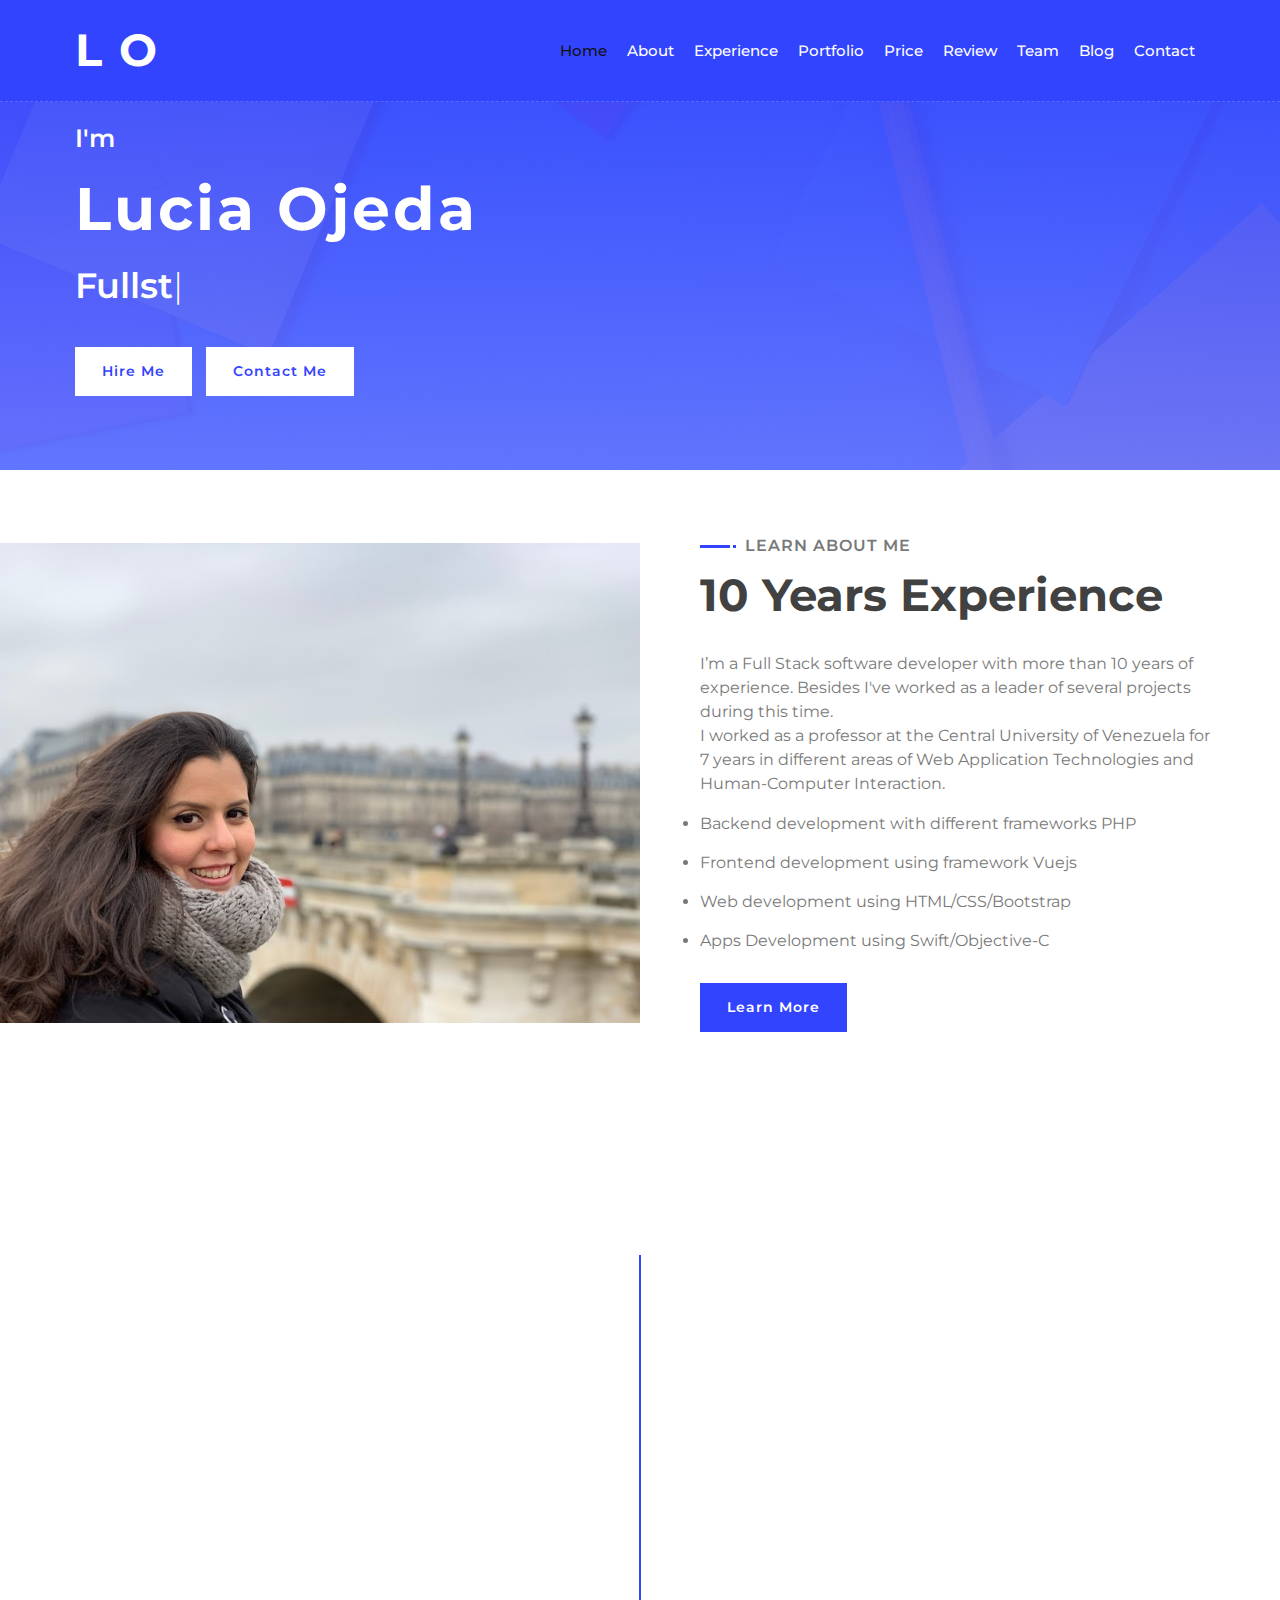
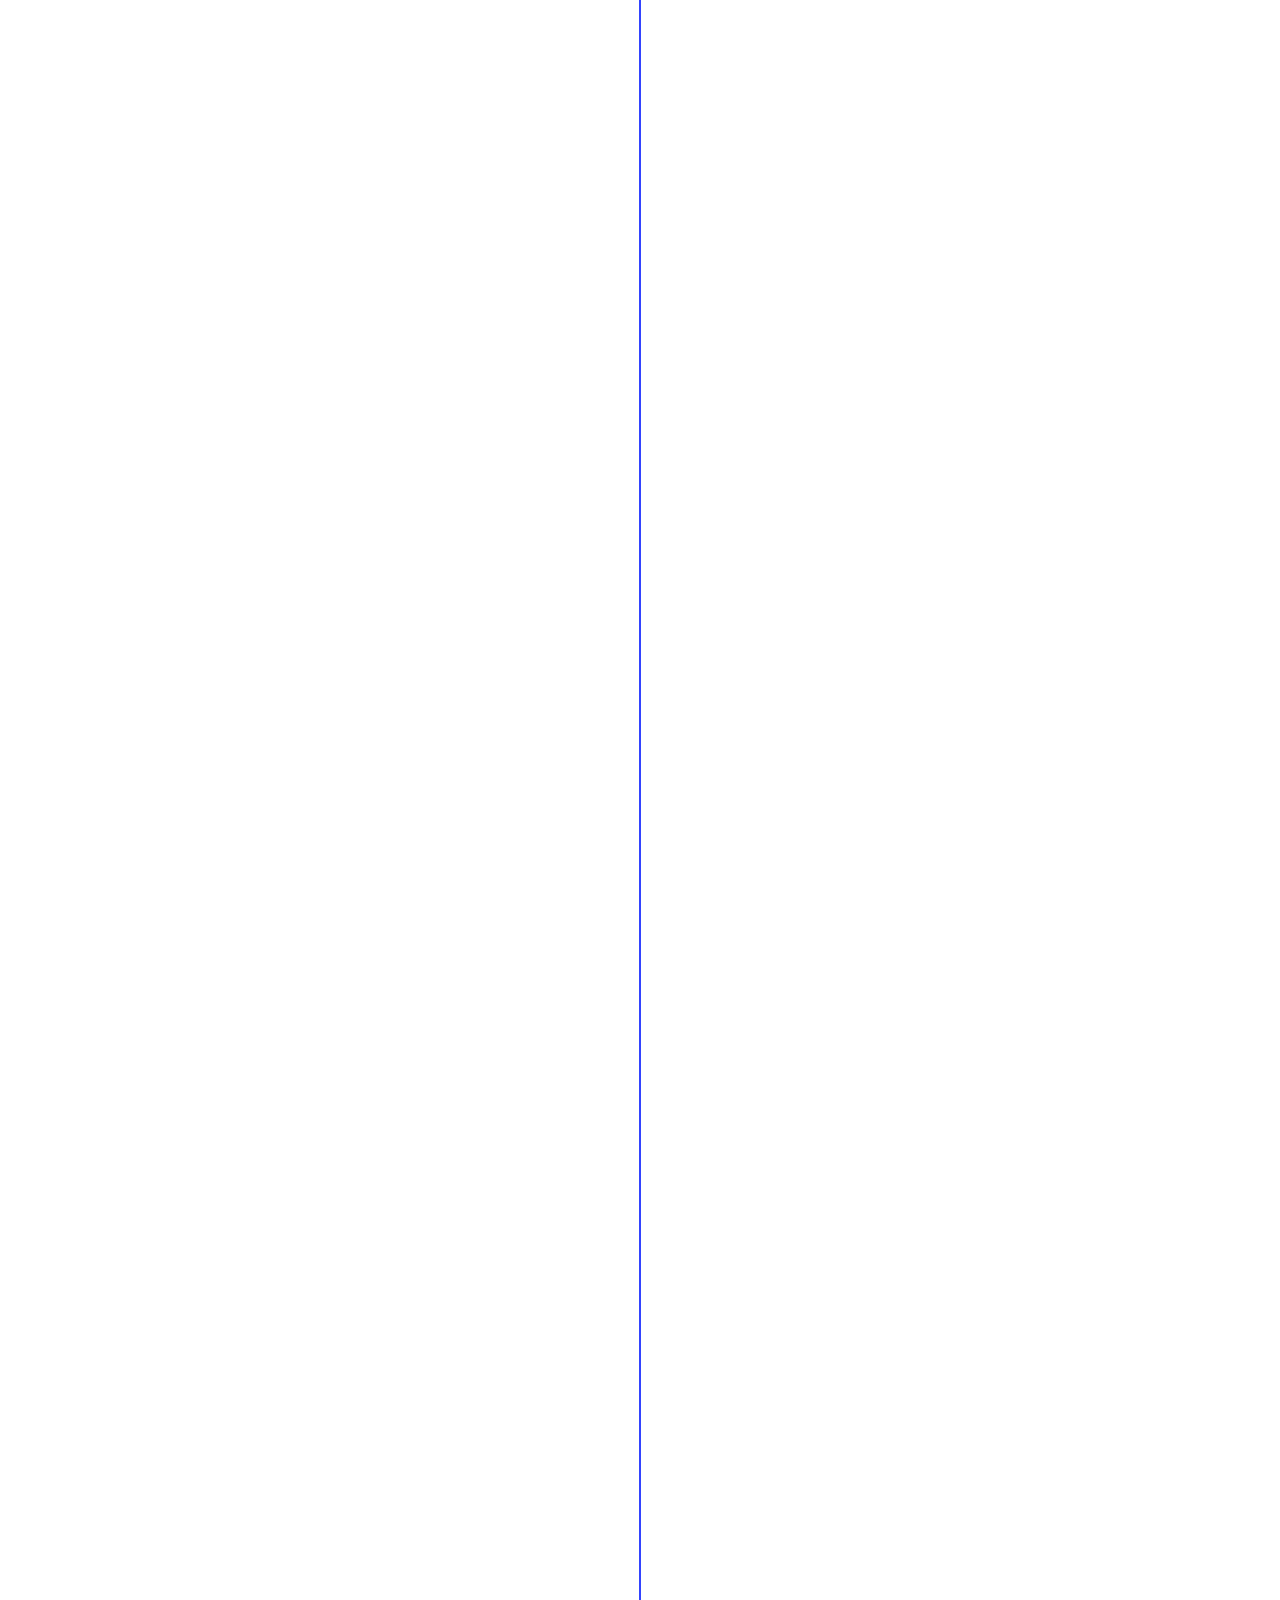
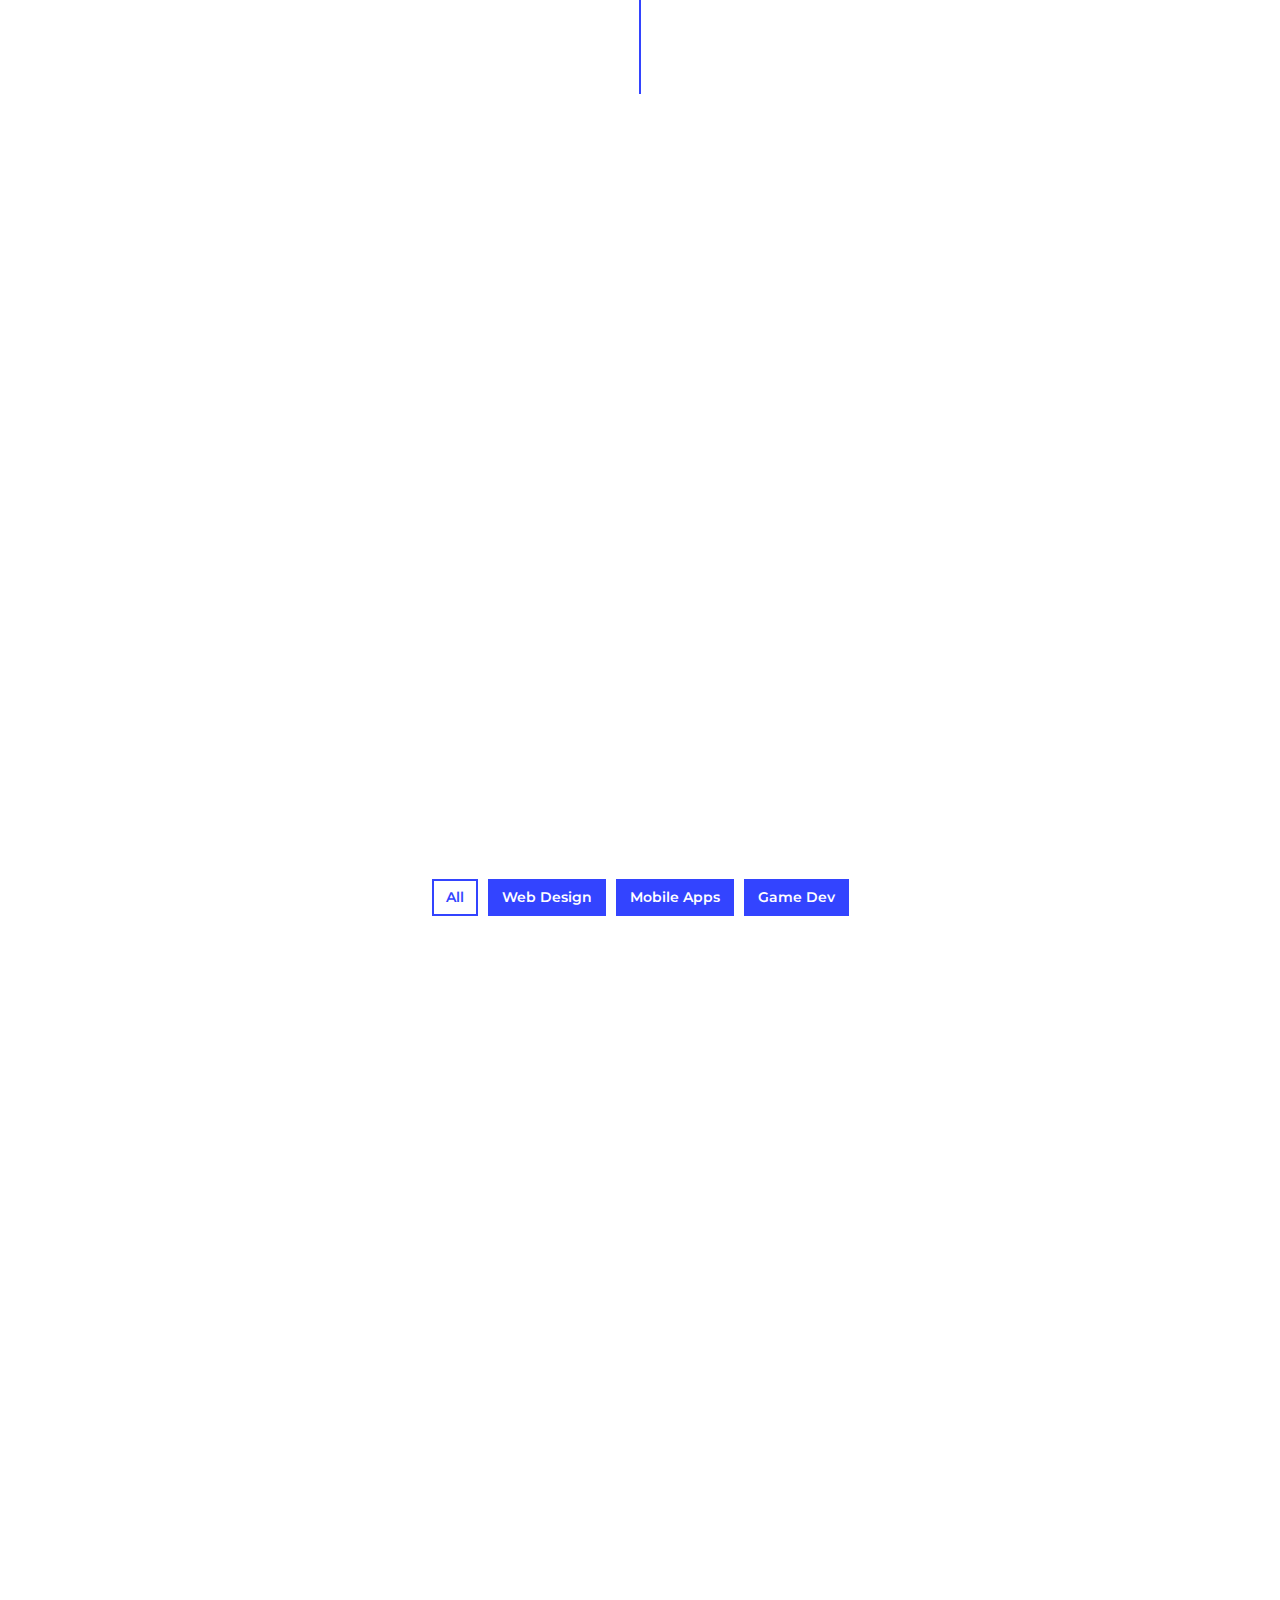
==== index.html @ 0d4df1ea "First commit template" ====
<!DOCTYPE html>
<html lang="en">
    <head>
        <meta charset="utf-8">
        <title>DevFolio - Developer Portfolio Template</title>
        <meta content="width=device-width, initial-scale=1.0" name="viewport">
        <meta content="Free Website Template" name="keywords">
        <meta content="Free Website Template" name="description">

        <!-- Favicon -->
        <link href="img/favicon.ico" rel="icon">

        <!-- Google Font -->
        <link href="https://fonts.googleapis.com/css2?family=Montserrat:wght@300;400;500;600;700&display=swap" rel="stylesheet">

        <!-- CSS Libraries -->
        <link href="https://stackpath.bootstrapcdn.com/bootstrap/4.4.1/css/bootstrap.min.css" rel="stylesheet">
        <link href="https://cdnjs.cloudflare.com/ajax/libs/font-awesome/5.10.0/css/all.min.css" rel="stylesheet">
        <link href="lib/animate/animate.min.css" rel="stylesheet">
        <link href="lib/owlcarousel/assets/owl.carousel.min.css" rel="stylesheet">
        <link href="lib/lightbox/css/lightbox.min.css" rel="stylesheet">

        <!-- Template Stylesheet -->
        <link href="css/style.css" rel="stylesheet">
    </head>

    <body data-spy="scroll" data-target=".navbar" data-offset="51">
        <!-- Nav Bar Start -->
        <div class="navbar navbar-expand-lg bg-light navbar-light">
            <div class="container-fluid">
                <a href="index.html" class="navbar-brand">L O</a>
                <button type="button" class="navbar-toggler" data-toggle="collapse" data-target="#navbarCollapse">
                    <span class="navbar-toggler-icon"></span>
                </button>

                <div class="collapse navbar-collapse justify-content-between" id="navbarCollapse">
                    <div class="navbar-nav ml-auto">
                        <a href="#home" class="nav-item nav-link active">Home</a>
                        <a href="#about" class="nav-item nav-link">About</a>
                        <!-- <a href="#service" class="nav-item nav-link">Service</a> -->
                        <a href="#experience" class="nav-item nav-link">Experience</a>
                        <a href="#portfolio" class="nav-item nav-link">Portfolio</a>
                        <a href="#price" class="nav-item nav-link">Price</a>
                        <a href="#review" class="nav-item nav-link">Review</a>
                        <a href="#team" class="nav-item nav-link">Team</a>
                        <a href="#blog" class="nav-item nav-link">Blog</a>
                        <a href="#contact" class="nav-item nav-link">Contact</a>
                    </div>
                </div>
            </div>
        </div>
        <!-- Nav Bar End -->


        <!-- Hero Start -->
        <div class="hero" id="home">
            <div class="container-fluid">
                <div class="row align-items-center">
                    <div class="col-sm-12 col-md-6">
                        <div class="hero-content">
                            <div class="hero-text">
                                <p>I'm</p>
                                <h1>Lucia Ojeda</h1>
                                <h2></h2>
                                <div class="typed-text">Fullstack Developer, Apps Developer</div>
                            </div>
                            <div class="hero-btn">
                                <a class="btn" href="">Hire Me</a>
                                <a class="btn" href="">Contact Me</a>
                            </div>
                        </div>
                    </div>
                    <div class="col-sm-12 col-md-6 d-none d-md-block">
                        <div class="hero-image">
                            <!-- <img src="img/hero.png" alt="Hero Image"> -->
                        </div>
                    </div>
                </div>
            </div>
        </div>
        <!-- Hero End -->


        <!-- About Start -->
        <div class="about wow fadeInUp" data-wow-delay="0.1s" id="about">
            <div class="container-fluid">
                <div class="row align-items-center">
                    <div class="col-lg-6">
                        <div class="about-img">
                            <img src="img/about.jpeg" alt="Image">
                        </div>
                    </div>
                    <div class="col-lg-6">
                        <div class="about-content">
                            <div class="section-header text-left">
                                <p>Learn About Me</p>
                                <h2>10 Years Experience</h2>
                            </div>
                            <div class="about-text">
                                <p>
                                    I’m a Full Stack software developer with more than 10 years of experience. Besides I've worked as a leader of several
                                    projects during this time. <br/>
                                    I worked as a professor at the Central University of Venezuela for 7 years in different areas of Web Application
                                    Technologies and Human-Computer Interaction.
                                </p>
                            </div>
                            <div class="skills">
                                <div class="skill-name">
                                    <li>Backend development with different frameworks PHP</li>
                                </div>
                                <div class="skill-name">
                                    <li>Frontend development using framework Vuejs</li>
                                </div>
                                <div class="skill-name">
                                    <li>Web development using HTML/CSS/Bootstrap</li>
                                </div>
                                <div class="skill-name">
                                    <li>Apps Development using Swift/Objective-C</li>
                                </div>
                            </div>
                            <a class="btn" href="https://www.linkedin.com/in/lucia-ojeda18/">Learn More</a>
                        </div>
                    </div>
                </div>
            </div>
        </div>
        <!-- About End -->
        
        
        <!-- Service Start -->
        <!-- <div class="service" id="service">
            <div class="container">
                <div class="section-header text-center wow zoomIn" data-wow-delay="0.1s">
                    <p>What I do</p>
                    <h2>Awesome Quality Services</h2>
                </div>
                <div class="row">
                    <div class="col-lg-6 wow fadeInUp" data-wow-delay="0.0s">
                        <div class="service-item">
                            <div class="service-icon">
                                <i class="fa fa-laptop"></i>
                            </div>
                            <div class="service-text">
                                <h3>Web Design</h3>
                                <p>
                                    Lorem ipsum dolor sit amet elit. Phase nec preti mi. Curabi facilis ornare velit non
                                </p>
                            </div>
                        </div>
                    </div>
                    <div class="col-lg-6 wow fadeInUp" data-wow-delay="0.2s">
                        <div class="service-item">
                            <div class="service-icon">
                                <i class="fa fa-laptop-code"></i>
                            </div>
                            <div class="service-text">
                                <h3>Web Development</h3>
                                <p>
                                    Lorem ipsum dolor sit amet elit. Phase nec preti mi. Curabi facilis ornare velit non
                                </p>
                            </div>
                        </div>
                    </div>
                    <div class="col-lg-6 wow fadeInUp" data-wow-delay="0.4s">
                        <div class="service-item">
                            <div class="service-icon">
                                <i class="fab fa-android"></i>
                            </div>
                            <div class="service-text">
                                <h3>Apps Design</h3>
                                <p>
                                    Lorem ipsum dolor sit amet elit. Phase nec preti mi. Curabi facilis ornare velit non
                                </p>
                            </div>
                        </div>
                    </div>
                    <div class="col-lg-6 wow fadeInUp" data-wow-delay="0.6s">
                        <div class="service-item">
                            <div class="service-icon">
                                <i class="fab fa-apple"></i>
                            </div>
                            <div class="service-text">
                                <h3>Apps Development</h3>
                                <p>
                                    Lorem ipsum dolor sit amet elit. Phase nec preti mi. Curabi facilis ornare velit non
                                </p>
                            </div>
                        </div>
                    </div>
                </div>
            </div>
        </div> -->
        <!-- Service End -->
        
        
         <!-- Experience Start -->
        <div class="experience" id="experience">
            <div class="container">
                <header class="section-header text-center wow zoomIn" data-wow-delay="0.1s">
                    <p>My Resume</p>
                    <h2>Working Experience</h2>
                </header>
                <div class="timeline">
                    <div class="timeline-item left wow slideInLeft" data-wow-delay="0.1s">
                        <div class="timeline-text">
                            <div class="timeline-date">2018 - Now</div>
                            <h2>Fullstack Developer</h2>
                            <h4>Azertium IT. Madrid. Spain</h4>
                            <p>
                                Develop new functionalities, modified existing software to correct errors, and optimize efficiency using Moodle as a
                                framework. Develop API's to communicate different platforms of SM Group web apps.
                            </p>
                        </div>
                    </div>
                    <div class="timeline-item right wow slideInRight" data-wow-delay="0.1s">
                        <div class="timeline-text">
                            <div class="timeline-date">2019 - 2020</div>
                            <h2>Freelance iOS Expert</h2>
                            <h4>Next U. United States</h4>
                            <p>
                                Develop a two-unit course program to teach iOS via the Next U platform.
                            </p>
                        </div>
                    </div>
                    <div class="timeline-item left wow slideInLeft" data-wow-delay="0.1s">
                        <div class="timeline-text">
                            <div class="timeline-date">2017 - 2019</div>
                            <h2>Freelance Web Developer</h2>
                            <h4>Next U. United States</h4>
                            <p>
                                Develop HTML templates to create interactive content for Open English (OE) Junior lessons and activities.
                                Develop templates with Bootstrap, HTML5, CSS3 and jQuery to create animations and interaction.
                            </p>
                        </div>
                    </div>
                    <div class="timeline-item right wow slideInRight" data-wow-delay="0.1s">
                        <div class="timeline-text">
                            <div class="timeline-date">2017 - 2018</div>
                            <h2>Fullstack Developer / Developer Lead</h2>
                            <h4>Bee Concept Solutions. Bogota. Colombia</h4>
                            <p>
                                - Estimate times of new requirements <br/>
                                - Achieve the requirements on the agreed times<br />
                                - Technical support on develop new ideas<br />
                                - Investigation for new developments<br />
                                - Speak and agree with other leaders the necessary supplies for the developers<br />
                                - Delegate the execution of project tasks<br />
                                - Create tasks in project plan<br />
                                - Supervise that the update of the plan is being carried out by the people of the department<br />
                                - Ensure optimization and efficiency in development processes<br />
                                - Support in the conceptualization of the project to generate different documentation<br />
                            </p>
                        </div>
                    </div>
                    <div class="timeline-item left wow slideInLeft" data-wow-delay="0.1s">
                        <div class="timeline-text">
                            <div class="timeline-date">2010 - 2017</div>
                            <h2>Professor</h2>
                            <h4>Central University of Venezuela. Caracas. Venezuela</h4>
                            <p>
                                Teach different courses of the Bachelor of Computer Science career as:<br />
                                - Human Computer Interaction Professor (HCI)<br />
                                - Applications with Internet Technology (AIT)<br />
                                - Applications with Internet Technology 2 (AIT 2)<br />
                            </p>
                        </div>
                    </div>
                    <div class="timeline-item right wow slideInRight" data-wow-delay="0.1s">
                        <div class="timeline-text">
                            <div class="timeline-date">2013 - 2014</div>
                            <h2>Developer Lead</h2>
                            <h4>La Web Mercadeo Interactivo. Caracas. Venezuela</h4>
                            <p>
                                - Estimate times of new requirements<br />
                                - Achieve the requirements on the agreed times<br />
                                - Technical support on develop new ideas<br />
                                - Investigation for new developments<br />
                            </p>
                        </div>
                    </div>
                    <div class="timeline-item left wow slideInLeft" data-wow-delay="0.1s">
                        <div class="timeline-text">
                            <div class="timeline-date">2011 - 2013</div>
                            <h2>Developer</h2>
                            <h4>Nova Tecnologia Creativa. Caracas. Venezuela</h4>
                            <p>
                                Web application development
                            </p>
                        </div>
                    </div>
                    <div class="timeline-item right wow slideInRight" data-wow-delay="0.1s">
                        <div class="timeline-text">
                            <div class="timeline-date">2010 - 2011</div>
                            <h2>Developer</h2>
                            <h4>Interaxmedia. Caracas. Venezuela</h4>
                            <p>
                                Web application development and Asterisk VoIP management
                            </p>
                        </div>
                    </div>
                </div>
            </div>
        </div>
        <!-- Job Experience End -->
        
        
        <!-- Banner Start -->
        <div class="banner wow zoomIn" data-wow-delay="0.1s">
            <div class="container">
                <div class="section-header text-center">
                    <p>Reasonable Price</p>
                    <h2>Get A <span>Special</span> Price</h2>
                </div>
                <div class="container banner-text">
                    <p>
                        Lorem ipsum dolor sit amet, consectetur adipiscing elit. Phasellus nec pretium mi. Curabitur facilisis ornare velit non vulputate. Aliquam metus tortor, auctor id gravida condimentum, viverra quis sem. Curabitur non nisl nec nisi scelerisque maximus. 
                    </p>
                    <a class="btn">Pricing Plan</a>
                </div>
            </div>
        </div>
        <!-- Banner End -->


        <!-- Portfolio Start -->
        <div class="portfolio" id="portfolio">
            <div class="container">
                <div class="section-header text-center wow zoomIn" data-wow-delay="0.1s">
                    <p>My Portfolio</p>
                    <h2>My Excellent Portfolio</h2>
                </div>
                <div class="row">
                    <div class="col-12">
                        <ul id="portfolio-filter">
                            <li data-filter="*" class="filter-active">All</li>
                            <li data-filter=".filter-1">Web Design</li>
                            <li data-filter=".filter-2">Mobile Apps</li>
                            <li data-filter=".filter-3">Game Dev</li>
                        </ul>
                    </div>
                </div>
                <div class="row portfolio-container">
                    <div class="col-lg-4 col-md-6 col-sm-12 portfolio-item filter-1 wow fadeInUp" data-wow-delay="0.0s">
                        <div class="portfolio-wrap">
                            <div class="portfolio-img">
                                <img src="img/portfolio-1.jpg" alt="Image">
                            </div>
                            <div class="portfolio-text">
                                <h3>eCommerce Website</h3>
                                <a class="btn" href="img/portfolio-1.jpg" data-lightbox="portfolio">+</a>
                            </div>
                        </div>
                    </div>
                    <div class="col-lg-4 col-md-6 col-sm-12 portfolio-item filter-2 wow fadeInUp" data-wow-delay="0.2s">
                        <div class="portfolio-wrap">
                            <div class="portfolio-img">
                                <img src="img/portfolio-2.jpg" alt="Image">
                            </div>
                            <div class="portfolio-text">
                                <h3>Product Landing Page</h3>
                                <a class="btn" href="img/portfolio-2.jpg" data-lightbox="portfolio">+</a>
                            </div>
                        </div>
                    </div>
                    <div class="col-lg-4 col-md-6 col-sm-12 portfolio-item filter-3 wow fadeInUp" data-wow-delay="0.4s">
                        <div class="portfolio-wrap">
                            <div class="portfolio-img">
                                <img src="img/portfolio-3.jpg" alt="Image">
                            </div>
                            <div class="portfolio-text">
                                <h3>JavaScript quiz game</h3>
                                <a class="btn" href="img/portfolio-3.jpg" data-lightbox="portfolio">+</a>
                            </div>
                        </div>
                    </div>
                    <div class="col-lg-4 col-md-6 col-sm-12 portfolio-item filter-1 wow fadeInUp" data-wow-delay="0.6s">
                        <div class="portfolio-wrap">
                            <div class="portfolio-img">
                                <img src="img/portfolio-4.jpg" alt="Image">
                            </div>
                            <div class="portfolio-text">
                                <h3>JavaScript drawing</h3>
                                <a class="btn" href="img/portfolio-4.jpg" data-lightbox="portfolio">+</a>
                            </div>
                        </div>
                    </div>
                    <div class="col-lg-4 col-md-6 col-sm-12 portfolio-item filter-2 wow fadeInUp" data-wow-delay="0.8s">
                        <div class="portfolio-wrap">
                            <div class="portfolio-img">
                                <img src="img/portfolio-5.jpg" alt="Image">
                            </div>
                            <div class="portfolio-text">
                                <h3>Social Mobile Apps</h3>
                                <a class="btn" href="img/portfolio-5.jpg" data-lightbox="portfolio">+</a>
                            </div>
                        </div>
                    </div>
                    <div class="col-lg-4 col-md-6 col-sm-12 portfolio-item filter-3 wow fadeInUp" data-wow-delay="1s">
                        <div class="portfolio-wrap">
                            <div class="portfolio-img">
                                <img src="img/portfolio-6.jpg" alt="Image">
                            </div>
                            <div class="portfolio-text">
                                <h3>Company Website</h3>
                                <a class="btn" href="img/portfolio-6.jpg" data-lightbox="portfolio">+</a>
                            </div>
                        </div>
                    </div>
                </div>
            </div>
        </div>
        <!-- Portfolio End -->
        
        
        <!-- Banner Start -->
        <div class="banner wow zoomIn" data-wow-delay="0.1s">
            <div class="container">
                <div class="section-header text-center">
                    <p>Awesome Discount</p>
                    <h2>Get <span>30%</span> Discount</h2>
                </div>
                <div class="container banner-text">
                    <p>
                        Lorem ipsum dolor sit amet, consectetur adipiscing elit. Phasellus nec pretium mi. Curabitur facilisis ornare velit non vulputate. Aliquam metus tortor, auctor id gravida condimentum, viverra quis sem. Curabitur non nisl nec nisi scelerisque maximus. 
                    </p>
                    <a class="btn">Order Now</a>
                </div>
            </div>
        </div>
        <!-- Banner End -->
        
        
        <!-- Price Start -->
        <div class="price" id="price">
            <div class="container">
                <div class="section-header text-center wow zoomIn" data-wow-delay="0.1s">
                    <p>Pricing Plan</p>
                    <h2>Affordable Price</h2>
                </div>
                <div class="row">
                    <div class="col-md-4 wow fadeInUp" data-wow-delay="0.5s">
                        <div class="price-item">
                            <div class="price-header">
                                <div class="price-title">
                                    <h2>Basic</h2>
                                </div>
                                <div class="price-prices">
                                    <h2><small>$</small>49<span>/ mo</span></h2>
                                </div>
                            </div>
                            <div class="price-body">
                                <div class="price-description">
                                    <ul>
                                        <li>Bootstrap 4</li>
                                        <li>Font Awesome 5</li>
                                        <li>Responsive Design</li>
                                        <li>Browser Compatibility</li>
                                        <li>Easy To Use</li>
                                    </ul>
                                </div>
                            </div>
                            <div class="price-footer">
                                <div class="price-action">
                                    <a class="btn" href="">Order Now</a>
                                </div>
                            </div>
                        </div>
                    </div>
                    <div class="col-md-4 wow fadeInUp" data-wow-delay="0.0s">
                        <div class="price-item featured-item">
                            <div class="price-header">
                                <div class="price-title">
                                    <h2>Standard</h2>
                                </div>
                                <div class="price-prices">
                                    <h2><small>$</small>99<span>/ mo</span></h2>
                                </div>
                            </div>
                            <div class="price-body">
                                <div class="price-description">
                                    <ul>
                                        <li>Bootstrap 4</li>
                                        <li>Font Awesome 5</li>
                                        <li>Responsive Design</li>
                                        <li>Browser Compatibility</li>
                                        <li>Easy To Use</li>
                                    </ul>
                                </div>
                            </div>
                            <div class="price-footer">
                                <div class="price-action">
                                    <a class="btn" href="">Order Now</a>
                                </div>
                            </div>
                        </div>
                    </div>
                    <div class="col-md-4 wow fadeInUp" data-wow-delay="0.5s">
                        <div class="price-item">
                            <div class="price-header">
                                <div class="price-title">
                                    <h2>Premium</h2>
                                </div>
                                <div class="price-prices">
                                    <h2><small>$</small>149<span>/ mo</span></h2>
                                </div>
                            </div>
                            <div class="price-body">
                                <div class="price-description">
                                    <ul>
                                        <li>Bootstrap 4</li>
                                        <li>Font Awesome 5</li>
                                        <li>Responsive Design</li>
                                        <li>Browser Compatibility</li>
                                        <li>Easy To Use</li>
                                    </ul>
                                </div>
                            </div>
                            <div class="price-footer">
                                <div class="price-action">
                                    <a class="btn" href="">Order Now</a>
                                </div>
                            </div>
                        </div>
                    </div>
                </div>
            </div>
        </div>
        <!-- Price End -->
        
        
        <!-- Testimonial Start -->
        <div class="testimonial wow fadeInUp" data-wow-delay="0.1s" id="review">
            <div class="container">
                <div class="testimonial-icon">
                    <i class="fa fa-quote-left"></i>
                </div>
                <div class="owl-carousel testimonials-carousel">
                    <div class="testimonial-item">
                        <div class="testimonial-img">
                            <img src="img/testimonial-1.jpg" alt="Image">
                        </div>
                        <div class="testimonial-text">
                            <p>
                                Lorem ipsum dolor sit amet consec adipis elit. Etiam accums lacus eget velit tincid, quis suscip justo dictum. Lorem ipsum dolor sit amet consec adipis elit.
                            </p>
                            <h3>Customer Name</h3>
                            <h4>Profession</h4>
                        </div>
                    </div>
                    <div class="testimonial-item">
                        <div class="testimonial-img">
                            <img src="img/testimonial-2.jpg" alt="Image">
                        </div>
                        <div class="testimonial-text">
                            <p>
                                Lorem ipsum dolor sit amet consec adipis elit. Etiam accums lacus eget velit tincid, quis suscip justo dictum. Lorem ipsum dolor sit amet consec adipis elit.
                            </p>
                            <h3>Customer Name</h3>
                            <h4>Profession</h4>
                        </div>
                    </div>
                    <div class="testimonial-item">
                        <div class="testimonial-img">
                            <img src="img/testimonial-3.jpg" alt="Image">
                        </div>
                        <div class="testimonial-text">
                            <p>
                                Lorem ipsum dolor sit amet consec adipis elit. Etiam accums lacus eget velit tincid, quis suscip justo dictum. Lorem ipsum dolor sit amet consec adipis elit.
                            </p>
                            <h3>Customer Name</h3>
                            <h4>Profession</h4>
                        </div>
                    </div>
                </div>
            </div>
        </div>
        <!-- Testimonial End -->


        <!-- Team Start -->
        <div class="team" id="team">
            <div class="container">
                <div class="section-header text-center wow zoomIn" data-wow-delay="0.1s">
                    <p>My Team</p>
                    <h2>Expert Team Members</h2>
                </div>
                <div class="row">
                    <div class="col-lg-6 wow fadeInUp" data-wow-delay="0.0s">
                        <div class="team-item">
                            <div class="team-img">
                                <img src="img/team-1.jpg" alt="Image">
                            </div>
                            <div class="team-text">
                                <h2>Mollie Ross</h2>
                                <h4>Web Designer</h4>
                                <p>
                                    Lorem ipsum dolor sit amet consec adipis elit. Etiam accum lacus
                                </p>
                                <div class="team-social">
                                    <a class="btn" href=""><i class="fab fa-twitter"></i></a>
                                    <a class="btn" href=""><i class="fab fa-facebook-f"></i></a>
                                    <a class="btn" href=""><i class="fab fa-linkedin-in"></i></a>
                                    <a class="btn" href=""><i class="fab fa-instagram"></i></a>
                                </div>
                            </div>
                        </div>
                    </div>
                    <div class="col-lg-6 wow fadeInUp" data-wow-delay="0.2s">
                        <div class="team-item">
                            <div class="team-img">
                                <img src="img/team-2.jpg" alt="Image">
                            </div>
                            <div class="team-text">
                                <h2>Dylan Adams</h2>
                                <h4>Web Developer</h4>
                                <p>
                                    Lorem ipsum dolor sit amet consec adipis elit. Etiam accum lacus
                                </p>
                                <div class="team-social">
                                    <a class="btn" href=""><i class="fab fa-twitter"></i></a>
                                    <a class="btn" href=""><i class="fab fa-facebook-f"></i></a>
                                    <a class="btn" href=""><i class="fab fa-linkedin-in"></i></a>
                                    <a class="btn" href=""><i class="fab fa-instagram"></i></a>
                                </div>
                            </div>
                        </div>
                    </div>
                    <div class="col-lg-6 wow fadeInUp" data-wow-delay="0.4s">
                        <div class="team-item">
                            <div class="team-img">
                                <img src="img/team-3.jpg" alt="Image">
                            </div>
                            <div class="team-text">
                                <h2>Jennifer Page</h2>
                                <h4>Apps Designer</h4>
                                <p>
                                    Lorem ipsum dolor sit amet consec adipis elit. Etiam accum lacus
                                </p>
                                <div class="team-social">
                                    <a class="btn" href=""><i class="fab fa-twitter"></i></a>
                                    <a class="btn" href=""><i class="fab fa-facebook-f"></i></a>
                                    <a class="btn" href=""><i class="fab fa-linkedin-in"></i></a>
                                    <a class="btn" href=""><i class="fab fa-instagram"></i></a>
                                </div>
                            </div>
                        </div>
                    </div>
                    <div class="col-lg-6 wow fadeInUp" data-wow-delay="0.6s">
                        <div class="team-item">
                            <div class="team-img">
                                <img src="img/team-4.jpg" alt="Image">
                            </div>
                            <div class="team-text">
                                <h2>Josh Dunn</h2>
                                <h4>Apps Developer</h4>
                                <p>
                                    Lorem ipsum dolor sit amet consec adipis elit. Etiam accum lacus
                                </p>
                                <div class="team-social">
                                    <a class="btn" href=""><i class="fab fa-twitter"></i></a>
                                    <a class="btn" href=""><i class="fab fa-facebook-f"></i></a>
                                    <a class="btn" href=""><i class="fab fa-linkedin-in"></i></a>
                                    <a class="btn" href=""><i class="fab fa-instagram"></i></a>
                                </div>
                            </div>
                        </div>
                    </div>
                </div>
            </div>
        </div>
        <!-- Team End -->
        
        
        <!-- Contact Start -->
        <div class="contact wow fadeInUp" data-wow-delay="0.1s" id="contact">
            <div class="container-fluid">
                <div class="container">
                    <div class="row align-items-center">
                        <div class="col-md-4"></div>
                        <div class="col-md-8">
                            <div class="contact-form">
                                <div id="success"></div>
                                <form name="sentMessage" id="contactForm" novalidate="novalidate">
                                    <div class="control-group">
                                        <input type="text" class="form-control" id="name" placeholder="Your Name" required="required" data-validation-required-message="Please enter your name" />
                                        <p class="help-block"></p>
                                    </div>
                                    <div class="control-group">
                                        <input type="email" class="form-control" id="email" placeholder="Your Email" required="required" data-validation-required-message="Please enter your email" />
                                        <p class="help-block"></p>
                                    </div>
                                    <div class="control-group">
                                        <input type="text" class="form-control" id="subject" placeholder="Subject" required="required" data-validation-required-message="Please enter a subject" />
                                        <p class="help-block"></p>
                                    </div>
                                    <div class="control-group">
                                        <textarea class="form-control" id="message" placeholder="Message" required="required" data-validation-required-message="Please enter your message"></textarea>
                                        <p class="help-block"></p>
                                    </div>
                                    <div>
                                        <button class="btn" type="submit" id="sendMessageButton">Send Message</button>
                                    </div>
                                </form>
                            </div>
                        </div>
                    </div>
                </div>
            </div>
        </div>
        <!-- Contact End -->


        <!-- Blog Start -->
        <div class="blog" id="blog">
            <div class="container">
                <div class="section-header text-center wow zoomIn" data-wow-delay="0.1s">
                    <p>From Blog</p>
                    <h2>Latest Articles</h2>
                </div>
                <div class="row">
                    <div class="col-lg-6">
                        <div class="blog-item wow fadeInUp" data-wow-delay="0.1s">
                            <div class="blog-img">
                                <img src="img/blog-1.jpg" alt="Blog">
                            </div>
                            <div class="blog-text">
                                <h2>Lorem ipsum dolor sit amet</h2>
                                <div class="blog-meta">
                                    <p><i class="far fa-user"></i>Admin</p>
                                    <p><i class="far fa-list-alt"></i>Web Design</p>
                                    <p><i class="far fa-calendar-alt"></i>01-Jan-2045</p>
                                    <p><i class="far fa-comments"></i>5</p>
                                </div>
                                <p>
                                    Lorem ipsum dolor sit amet elit. Nullam commodo mattis mi. Nullam eu erat lectus. Proin viverra risus vitae luctus. Proin ut ante, vitae sapien. Fusce sem ac erat rhoncus, ornare mattis nisl massa et eros vitae pulvin
                                </p>
                                <a class="btn" href="">Read More <i class="fa fa-angle-right"></i></a>
                            </div>
                        </div>
                    </div>
                    <div class="col-lg-6">
                        <div class="blog-item wow fadeInUp" data-wow-delay="0.3s">
                            <div class="blog-img">
                                <img src="img/blog-2.jpg" alt="Blog">
                            </div>
                            <div class="blog-text">
                                <h2>Lorem ipsum dolor sit amet</h2>
                                <div class="blog-meta">
                                    <p><i class="far fa-user"></i>Admin</p>
                                    <p><i class="far fa-list-alt"></i>Apps Design</p>
                                    <p><i class="far fa-calendar-alt"></i>01-Jan-2045</p>
                                    <p><i class="far fa-comments"></i>10</p>
                                </div>
                                <p>
                                    Lorem ipsum dolor sit amet elit. Nullam commodo mattis mi. Nullam eu erat lectus. Proin viverra risus vitae luctus. Proin ut ante, vitae sapien. Fusce sem ac erat rhoncus, ornare mattis nisl massa et eros vitae pulvin
                                </p>
                                <a class="btn" href="">Read More <i class="fa fa-angle-right"></i></a>
                            </div>
                        </div>
                    </div>
                </div>
            </div>
        </div>
        <!-- Blog End -->


        <!-- Footer Start -->
        <div class="footer wow fadeIn" data-wow-delay="0.3s">
            <div class="container-fluid">
                <div class="container">
                    <div class="footer-info">
                        <h2>Kate Winslet</h2>
                        <h3>123 Street, New York, USA</h3>
                        <div class="footer-menu">
                            <p>+012 345 67890</p>
                            <p>info@example.com</p>
                        </div>
                        <div class="footer-social">
                            <a href=""><i class="fab fa-twitter"></i></a>
                            <a href=""><i class="fab fa-facebook-f"></i></a>
                            <a href=""><i class="fab fa-youtube"></i></a>
                            <a href=""><i class="fab fa-instagram"></i></a>
                            <a href=""><i class="fab fa-linkedin-in"></i></a>
                        </div>
                    </div>
                </div>
                <div class="container copyright">
                    <p>&copy; <a href="#">Your Site Name</a>, All Right Reserved | Designed By <a href="https://htmlcodex.com">HTML Codex</a></p>
                </div>
            </div>
        </div>
        <!-- Footer End -->
        
        
        <!-- Back to top button -->
        <a href="#" class="btn back-to-top"><i class="fa fa-chevron-up"></i></a>
        
        
        <!-- Pre Loader -->
        <div id="loader" class="show">
            <div class="loader"></div>
        </div>

        
        <!-- JavaScript Libraries -->
        <script src="https://code.jquery.com/jquery-3.4.1.min.js"></script>
        <script src="https://stackpath.bootstrapcdn.com/bootstrap/4.4.1/js/bootstrap.bundle.min.js"></script>
        <script src="lib/easing/easing.min.js"></script>
        <script src="lib/wow/wow.min.js"></script>
        <script src="lib/waypoints/waypoints.min.js"></script>
        <script src="lib/typed/typed.min.js"></script>
        <script src="lib/owlcarousel/owl.carousel.min.js"></script>
        <script src="lib/isotope/isotope.pkgd.min.js"></script>
        <script src="lib/lightbox/js/lightbox.min.js"></script>
        
        <!-- Contact Javascript File -->
        <script src="mail/jqBootstrapValidation.min.js"></script>
        <script src="mail/contact.js"></script>

        <!-- Template Javascript -->
        <script src="js/main.js"></script>
    </body>
</html>
---- css/style.css ----
/*******************************/
/********* General CSS *********/
/*******************************/
body {
    color: #797979;
    background: #ffffff;
    font-family: 'Montserrat', sans-serif;
}

h1,
h2, 
h3, 
h4,
h5, 
h6 {
    color: #414141;
}

a {
    color: #313131;
    transition: .3s;
}

a:hover,
a:active,
a:focus {
    color: #3344ff;
    outline: none;
    text-decoration: none;
}

.btn:focus,
.form-control:focus {
    box-shadow: none;
}

.container-fluid {
    max-width: 1366px;
}

.btn {
    padding: 12px 25px;
    font-size: 14px;
    font-weight: 600;
    letter-spacing: 1px;
    color: #ffffff;
    background: #3344ff;
    border: 2px solid transparent;
    border-radius: 0;
    box-shadow: inset 0 0 0 50px #3344ff;
    transition: ease-out 0.3s;
    -webkit-transition: ease-out 0.3s;
    -moz-transition: ease-out 0.3s;
}

.btn:hover {
    color: #3344ff;
    background: transparent;
    box-shadow: inset 0 0 0 0 #3344ff;
    border-color: #3344ff;
}

#loader {
    position: fixed;
    top: 0;
    right: 0;
    bottom: 0;
    left: 0;
    display: flex;
    align-items: center;
    justify-content: center;
    background: #ffffff;
    opacity: 0;
    visibility: hidden;
    -webkit-transition: opacity .3s ease-out, visibility 0s linear .3s;
    -o-transition: opacity .3s ease-out, visibility 0s linear .3s;
    transition: opacity .3s ease-out, visibility 0s linear .3s;
    z-index: 999;
}

#loader.show {
    -webkit-transition: opacity .6s ease-out, visibility 0s linear 0s;
    -o-transition: opacity .6s ease-out, visibility 0s linear 0s;
    transition: opacity .6s ease-out, visibility 0s linear 0s;
    visibility: visible;
    opacity: 1;
}

#loader .loader {
    position: relative;
    width: 45px;
    height: 45px;
    border: 5px solid #dddddd;
    border-top: 5px solid #3344ff;
    border-radius: 50%;
    -webkit-animation: spin 2s linear infinite;
    animation: spin 2s linear infinite;
}

@-webkit-keyframes spin {
    0% { -webkit-transform: rotate(0deg); }
    100% { -webkit-transform: rotate(360deg); }
}

@keyframes spin {
    0% { transform: rotate(0deg); }
    100% { transform: rotate(360deg); }
}

.back-to-top {
    position: fixed;
    display: none;
    width: 44px;
    height: 44px;
    padding: 8px 0;
    text-align: center;
    line-height: 1;
    font-size: 22px;
    right: 15px;
    bottom: 15px;
    z-index: 9;
}

.back-to-top i {
    color: #ffffff;
}

.back-to-top:hover i {
    color: #414141;
}


/**********************************/
/*********** Nav Bar CSS **********/
/**********************************/
.navbar {
    position: relative;
    transition: .5s;
    z-index: 999;
}

.navbar.nav-sticky {
    position: fixed;
    top: 0;
    width: 100%;
    box-shadow: 0 2px 5px rgba(0, 0, 0, .3);
}

.navbar .navbar-brand {
    margin: 0;
    font-size: 45px;
    line-height: 0px;
    font-weight: 700;
    letter-spacing: 2px;
    transition: .5s;
    
}

.navbar .navbar-brand img {
    max-width: 100%;
    max-height: 40px;
}

.navbar .dropdown-menu {
    margin-top: 0;
    border: 0;
    border-radius: 0;
    background: #f8f9fa;
}

@media (min-width: 992px) {
    .navbar {
        position: absolute;
        width: 100%;
        padding: 30px 60px;
        background: #3344ff !important;
        border-bottom: 1px dashed rgba(256, 256, 256, .2);
        z-index: 9;
    }
    
    .navbar.nav-sticky {
        padding: 10px 60px;
        background: #ffffff !important;
    }
    
    .navbar .navbar-brand {
        color: #ffffff;
    }
    
    .navbar.nav-sticky .navbar-brand {
        color: #3344ff;
    }

    .navbar-light .navbar-nav .nav-link,
    .navbar-light .navbar-nav .nav-link:focus {
        padding: 10px 10px 8px 10px;
        color: #ffffff;
        font-size: 15px;
        font-weight: 500;
    }
    
    .navbar-light.nav-sticky .navbar-nav .nav-link,
    .navbar-light.nav-sticky .navbar-nav .nav-link:focus {
        color: #414141;
    }

    .navbar-light .navbar-nav .nav-link:hover,
    .navbar-light .navbar-nav .nav-link.active {
        color: #111111;
    }
    
    .navbar-light.nav-sticky .navbar-nav .nav-link:hover,
    .navbar-light.nav-sticky .navbar-nav .nav-link.active {
        color: #3344ff;
    }
}

@media (max-width: 991.98px) {   
    .navbar {
        padding: 15px;
        background: #ffffff !important;
    }
    
    .navbar .navbar-brand {
        color: #3344ff;
    }
    
    .navbar .navbar-nav {
        margin-top: 15px;
    }
    
    .navbar a.nav-link {
        padding: 5px;
    }
    
    .navbar .dropdown-menu {
        box-shadow: none;
    }
}


/*******************************/
/********** Hero CSS ***********/
/*******************************/
.hero {
    position: relative;
    width: 100%;
    margin-bottom: 45px;
    padding: 120px 0 0 0;
    overflow: hidden;
    background: linear-gradient(rgba(51, 68, 255,.95), rgba(102, 115, 255, .95)), url(../img/hero-bg.jpg);
    background-position: center;
    background-repeat: no-repeat;
    background-size: cover;
}

.hero .container-fluid {
    padding: 0;
    min-height: 350px;
}

.hero .hero-image {
    position: relative;
    text-align: right;
    padding-right: 75px;
}

.hero .hero-image img {
    max-width: 80%;
    max-height: 80%;
}

.hero .hero-content {
    position: relative;
    padding-left: 75px;
    display: flex;
    align-items: flex-start;
    justify-content: center;
    flex-direction: column;
}

.hero .hero-text p {
    color: #ffffff;
    font-size: 25px;
    font-weight: 600;
    margin-bottom: 15px;
}

.hero .hero-text h1 {
    color: #ffffff;
    font-size: 60px;
    font-weight: 700;
    letter-spacing: 3px;
    margin-bottom: 15px;
}

.hero .hero-text h2 {
    display: inline-block;
    margin: 0;
    height: 35px;
    color: #ffffff;
    font-size: 35px;
    font-weight: 600;
}

.hero .hero-text .typed-text {
    display: none;
}

.hero .hero-text .typed-cursor {
    font-size: 35px;
    font-weight: 300;
    color: #ffffff;
}

.hero .hero-btn .btn {
    margin-top: 35px;
    color: #3344ff;
    background: #ffffff;
    box-shadow: inset 0 0 0 50px #ffffff;
}

.hero .hero-btn .btn:hover {
    color: #ffffff;
    background: transparent;
    box-shadow: inset 0 0 0 0 #ffffff;
    border-color: #ffffff;
}

.hero .hero-btn .btn:first-child {
    margin-right: 10px;
}

@media (max-width: 991.98px) {
    .hero {
        padding-top: 60px;
    }
    
    .hero .hero-content {
        padding: 0 15px;
    }
    
    .hero .hero-text p {
        font-size: 20px;
    }
    
    .hero .hero-text h1 {
        font-size: 45px;
    }
    
    .hero .hero-text h2 {
        font-size: 25px;
        height: 25px;
    }
    
    .hero .hero-btn .btn {
        padding: 12px 30px;
        letter-spacing: 1px;
    }
}

@media (max-width: 767.98px) {
    .hero {
        padding-top: 60px;
        padding-bottom: 60px;
    }
    
    .hero,
    .hero .hero-text,
    .hero .hero-btn {
        width: 100%;
        text-align: center;
    }
    
    .hero .hero-text p {
        font-size: 18px;
    }
    
    .hero .hero-text h1 {
        font-size: 35px;
    }
    
    .hero .hero-text h2 {
        font-size: 22px;
        height: 22px;
    }
    
    .hero .hero-btn .btn {
        padding: 10px 15px;
        letter-spacing: 1px;
    }
}

@media (max-width: 575.98px) {
    .hero .hero-text p {
        font-size: 16px;
    }
    
    .hero .hero-text h1 {
        font-size: 30px;
    }
    
    .hero .hero-text h2 {
        font-size: 18px;
        height: 18px;
    }
    
    .hero .hero-btn .btn {
        padding: 8px 10px;
        letter-spacing: 0;
    }
}


/*******************************/
/******* Section Header ********/
/*******************************/
.section-header {
    position: relative;
    margin-bottom: 45px;
}

.section-header p {
    display: inline-block;
    margin: 0 30px;
    margin-bottom: 10px;
    padding-left: 15px;
    position: relative;
    font-size: 16px;
    font-weight: 600;
    letter-spacing: 1px;
    text-transform: uppercase;
    background: #ffffff;
}

.section-header p::before {
    position: absolute;
    content: "";
    height: 3px;
    top: 11px;
    right: 0;
    left: -30px;
    background: #3344ff;
    z-index: -1;
}

.section-header p::after {
    position: absolute;
    content: "";
    width: 3px;
    height: 3px;
    top: 11px;
    left: 3px;
    background: #3344ff;
    z-index: 1;
}

.section-header h2 {
    margin: 0;
    position: relative;
    font-size: 45px;
    font-weight: 700;
}

@media (max-width: 767.98px) {
    .section-header h2 {
        font-size: 30px;
    }
}


/*******************************/
/********** About CSS **********/
/*******************************/
.about {
    position: relative;
    width: 100%;
    margin: 5% 0 45px 0;
}

.about .col-lg-6 {
    padding: 0;
}

.about .section-header {
    margin-bottom: 30px;
}

.about .about-img {
    position: relative;
    height: 100%;
}

.about .about-img img {
    position: relative;
    width: 100%;
    height: 100%;
    object-fit: cover;
}

.about .about-content {
    padding: 0 60px;
}

.about .about-text p {
    font-size: 16px;
}

.about .skills {
    margin-bottom: 30px;
}

.about .skill-name {
    margin-top: 15px;
}

.about .skill-name p {
    display: inline-block;
    margin-bottom: 5px;
    font-size: 16px;
    font-weight: 400;
}

.about .skill-name p:last-child {
    float: right;
}

.about .progress {
    height: 10px;
    border-radius: 10px;
    background: #dddddd;
}

.about .progress .progress-bar {
    width: 0px;
    background: #3344ff;
    border-radius: 10px;
    transition: 2s;
}

.about .about-text a.btn {
    margin-top: 15px;
}

@media (max-width: 991.98px) {
    .about .about-content {
        padding: 45px 15px 0 15px;
    }
}


/*******************************/
/******* Experience CSS ********/
/*******************************/
.experience {
    position: relative;
    padding: 45px 0 15px 0;
}

.experience .timeline {
    position: relative;
    width: 100%;
}

.experience .timeline::after {
    content: '';
    position: absolute;
    width: 2px;
    background: #3344ff;
    top: 0;
    bottom: 0;
    left: 50%;
    margin-left: -1px;
}

.experience .timeline .timeline-item {
    position: relative;
    background: inherit;
    width: 50%;
    margin-bottom: 30px;
}

.experience .timeline .timeline-item.left {
    left: 0;
    padding-right: 30px;
}

.experience .timeline .timeline-item.right {
    left: 50%;
    padding-left: 30px;
}

.experience .timeline .timeline-item::after {
    content: '';
    position: absolute;
    width: 16px;
    height: 16px;
    top: 48px;
    right: -8px;
    background: #ffffff;
    border: 2px solid #3344ff;
    border-radius: 16px;
    z-index: 1;
}

.experience .timeline .timeline-item.right::after {
    left: -8px;
}

.experience .timeline .timeline-item::before {
  content: '';
  position: absolute;
  width: 0;
  height: 0;
  top: 46px;
  right: 10px;
  z-index: 1;
  border: 10px solid;
  border-color: transparent transparent transparent #dddddd;
}

.experience .timeline .timeline-item.right::before {
  left: 10px;
  border-color: transparent #dddddd transparent transparent;
}

.experience .timeline .timeline-date {
    position: absolute;
    width: 100%;
    top: 44px;
    font-size: 16px;
    font-weight: 600;
    color: #3344ff;
    text-transform: uppercase;
    letter-spacing: 1px;
    z-index: 1;
}

.experience .timeline .timeline-item.left .timeline-date {
    text-align: left;
    left: calc(100% + 55px);
}

.experience .timeline .timeline-item.right .timeline-date {
    text-align: right;
    right: calc(100% + 55px);
}

.experience .timeline .timeline-text {
    padding: 30px;
    background: #ffffff;
    position: relative;
    border-right: 5px solid #dddddd;
    box-shadow: 0 0 60px rgba(0, 0, 0, .08);
}

.experience .timeline .timeline-item.right .timeline-text {
    border-right: none;
    border-left: 5px solid #dddddd;
}

.experience .timeline .timeline-text h2 {
    margin: 0 0 5px 0;
    font-size: 22px;
    font-weight: 600;
}

.experience .timeline .timeline-text h4 {
    margin: 0 0 10px 0;
    font-size: 16px;
    font-style: italic;
    font-weight: 400;
}

.experience .timeline .timeline-text p {
    margin: 0;
    font-size: 16px;
}

@media (max-width: 767.98px) {
    .experience .timeline::after {
        left: 8px;
    }

    .experience .timeline .timeline-item {
        width: 100%;
        padding-left: 38px;
    }
    
    .experience .timeline .timeline-item.left {
        padding-right: 0;
    }
    
    .experience .timeline .timeline-item.right {
        left: 0%;
        padding-left: 38px;
    }

    .experience .timeline .timeline-item.left::after, 
    .experience .timeline .timeline-item.right::after {
        left: 0;
    }
    
    .experience .timeline .timeline-item.left::before,
    .experience .timeline .timeline-item.right::before {
        left: 18px;
        border-color: transparent #dddddd transparent transparent;
    }
    
    .experience .timeline .timeline-item.left .timeline-date,
    .experience .timeline .timeline-item.right .timeline-date {
        position: relative;
        top: 0;
        right: auto;
        left: 0;
        text-align: left;
        margin-bottom: 10px;
    }
    
    .experience .timeline .timeline-item.left .timeline-text,
    .experience .timeline .timeline-item.right .timeline-text {
        border-right: none;
        border-left: 5px solid #dddddd;
    }
}


/*******************************/
/********* Service CSS *********/
/*******************************/
.service {
    position: relative;
    width: 100%;
    padding: 45px 0 15px 0;
}

.service .service-item {
    position: relative;
    margin-bottom: 30px;
    display: flex;
    align-items: center;
    box-shadow: inset 0 0 0 0 transparent;
    transition: ease-out 0.5s;
}

.service .service-item:hover {
    box-shadow: inset 800px 0 0 0 #3344ff;
}

.service .service-icon {
    position: relative;
    width: 150px;
    min-height: 150px;
    display: flex;
    align-items: center;
    justify-content: center;
    border: 1px solid #3344ff;
    background: #ffffff;
}

.service .service-icon i {
    position: relative;
    font-size: 60px;
    color: #3344ff;
    transition: .3s;
}

.service .service-item:hover i {
    font-size: 75px;
}

.service .service-text {
    position: relative;
    width: calc(100% - 120px);
    padding: 0 30px;
}

.service .service-text h3 {
    margin-bottom: 10px;
    font-size: 20px;
    font-weight: 600;
    transition: 1s;
}

.service .service-text p {
    margin: 0;
    font-size: 16px;
    transition: 1s;
}

.service .service-item:hover .service-text h3,
.service .service-item:hover .service-text p {
    color: #ffffff;
}

@media (max-width: 575.98px) {
    .service .service-text h3 {
        font-size: 16px;
        margin-bottom: 5px;
    }
    
    .service .service-text p {
        font-size: 14px;
    }
}


/*******************************/
/******** Portfolio CSS ********/
/*******************************/
.portfolio {
    position: relative;
    padding: 45px 0 15px 0;
}

.portfolio #portfolio-filter {
    padding: 0;
    margin: -15px 0 25px 0;
    list-style: none;
    font-size: 0;
    text-align: center;
}

.portfolio #portfolio-filter li {
    cursor: pointer;
    display: inline-block;
    margin: 5px;
    padding: 6px 12px;
    font-size: 14px;
    font-weight: 600;
    color: #ffffff;
    background: #3344ff;
    border: 2px solid transparent;
    border-radius: 0;
    box-shadow: inset 0 0 0 50px #3344ff;
    transition: ease-out 0.3s;
    -webkit-transition: ease-out 0.3s;
    -moz-transition: ease-out 0.3s;
}

.portfolio #portfolio-filter li:hover,
.portfolio #portfolio-filter li.filter-active {
    color: #3344ff;
    background: transparent;
    box-shadow: inset 0 0 0 0 #3344ff;
    border-color: #3344ff;
}

.portfolio .portfolio-item {
    position: relative;
}

.portfolio .portfolio-wrap {
    position: relative;
    width: 100%;
}

.portfolio .portfolio-img {
    position: relative;
    overflow: hidden;
}

.portfolio .portfolio-img img {
    position: relative;
    width: 100%; 
    height: 100%; 
    object-fit: cover;
    transform: scale(1.1);
    transition: .5s;
}

.portfolio .portfolio-item:hover img {
    margin-left: 15px;
}

.portfolio .portfolio-text {
    position: relative;
    height: 60px;
    width: calc(100% - 30px);
    margin: -30px 15px 30px 15px;
    display: flex;
    align-items: center;
    background: #ffffff;
    box-shadow: 0 0 15px rgba(0, 0, 0, .12);
}

.portfolio .portfolio-text h3 {
    width: calc(100% - 70px);
    font-size: 18px;
    font-weight: 600;
    margin: 0 0 0 15px;
    white-space: nowrap;
    overflow: hidden;
}

.portfolio .portfolio-text a.btn {
    width: 50px;
    height: 50px;
    padding: 0 0 2px 1px;
    display: flex;
    align-items: center;
    justify-content: center;
    font-size: 45px;
    font-weight: 100;
}

.portfolio .portfolio-item:hover a.btn {
    color: #3344ff;
    background: transparent;
    box-shadow: inset 0 0 0 0 #3344ff;
    border-color: #3344ff;
}


/*******************************/
/********* Banner CSS **********/
/*******************************/
.banner {
    position: relative;
    width: 100%;
    margin: 45px 0;
    padding: 90px 0;
    background: #3344ff;
}

.banner .container {
    max-width: 750px;
    text-align: center;
}

.banner .section-header {
    margin-bottom: 20px;
}

.banner .section-header p {
    color: #414141;
    background: transparent;
}

.banner .section-header p::after {
    display: none;
}

.banner .section-header h2 {
    color: #ffffff;
}

.banner .section-header h2 span {
    color: #414141;
    font-size: 50px;
}

.banner .banner-text p {
    font-size: 18px;
    color: #ffffff;
}

.banner .banner-text .btn {
    margin-top: 15px;
    color: #3344ff;
    background: #ffffff;
    box-shadow: inset 0 0 0 50px #ffffff;
}

.banner .banner-text .btn:hover {
    color: #ffffff;
    background: transparent;
    box-shadow: inset 0 0 0 0 #ffffff;
    border-color: #ffffff;
}


/*******************************/
/********* Pricing CSS *********/
/*******************************/
.price {
    position: relative;
    width: 100%;
    padding: 45px 0 15px 0;
}

.price .row {
    padding: 0 15px;
}

.price .col-md-4 {
    padding: 0;
}

.price .price-item {
    position: relative;
    margin-bottom: 30px;
    background: #ffffff;
}

.price .featured-item {
    box-shadow: 0 0 30px rgba(0, 0, 0, .2);
    z-index: 1;
}

.price .price-header,
.price .price-body,
.price .price-footer {
    position: relative;
    text-align: center;
}

.price .price-header {
    padding: 45px 0 30px 0;
    color: #414141;
}

.price .price-item.featured-item .price-header {
    color: #3344ff;
}

.price .price-title h2 {
    font-size: 25px;
    font-weight: 400;
    text-transform: uppercase;
}

.price .price-prices h2 {
    font-size: 45px;
    font-weight: 700;
    margin-left: 10px;
}

.price .price-prices h2 small {
    position: absolute;
    font-size: 18px;
    font-weight: 400;
    margin-top: 9px;
    margin-left: -12px;
}

.price .price-prices h2 span {
    margin-left: 1px;
    font-size: 18px;
    font-weight: 400;
}

.price .price-item.featured-item h2 {
    color: #3344ff;
}

.price .price-body {
    padding: 0 0 20px 0;
}

.price .price-description ul {
    margin: 0;
    padding: 0;
    list-style: none;
}

.price .price-description ul li {
    padding: 0 0 20px 0;
}

.price .price-item .price-action {
    padding-bottom: 45px;
}

.price .price-item .price-action .btn {
    color: #ffffff;
    background: #414141;
    box-shadow: inset 0 0 0 50px #414141;
}

.price .price-item .price-action .btn:hover {
    color: #414141;
    background: transparent;
    box-shadow: inset 0 0 0 0 #414141;
    border-color: #414141;
}

.price .price-item.featured-item .price-action .btn {
    color: #ffffff;
    background: #3344ff;
    box-shadow: inset 0 0 0 50px #3344ff;
}

.price .price-item.featured-item .price-action .btn:hover {
    color: #3344ff;
    background: transparent;
    box-shadow: inset 0 0 0 0 #3344ff;
    border-color: #3344ff;
}


/*******************************/
/*********** Team CSS **********/
/*******************************/
.team {
    position: relative;
    width: 100%;
    padding: 45px 0 15px 0;
}

.team .team-item {
    position: relative;
    background: #ffffff;
    margin-bottom: 30px;
    display: flex;
    align-items: center;
    justify-content: flex-start;
    box-shadow: inset 0 0 0 0 transparent;
    transition: ease-out 0.5s;
}

.team .team-img {
    position: relative;
    width: 50%;
    overflow: hidden;
}

.team .team-img img {
    position: relative;
    width: 100%;
    transition: .5s;
}

.team .team-text {
    position: relative;
    width: 50%;
    padding: 0 30px;
}

.team .team-text h2 {
    color: #3344ff;
    font-size: 18px;
    font-weight: 600;
    margin-bottom: 5px;
    transition: 1s;
}

.team .team-text h4 {
    font-size: 14px;
    font-weight: 600;
    margin-bottom: 15px;
    transition: 1s;
}

.team .team-text p {
    margin-bottom: 20px;
    transition: 1s;
}

.team .team-social {
    position: relative;
    display: flex;
    align-items: center;
    justify-content: flex-start;
}

.team .team-social a.btn {
    width: 35px;
    height: 35px;
    padding: 0;
    display: flex;
    align-items: center;
    justify-content: center;
    font-size: 14px;
    font-weight: normal;
    margin-right: 5px;
}

.team .team-item:hover {
    box-shadow: inset 800px 0 0 0 #3344ff;
}

.team .team-item:hover .team-img img {
    transform: scale(1.2);
}

.team .team-item:hover .team-text h2,
.team .team-item:hover .team-text h4,
.team .team-item:hover .team-text p {
    color: #ffffff;
}

.team .team-item:hover .team-social a.btn {
    background: #ffffff;
}

.team .team-item:hover .team-social a.btn:hover {
    border-color: #ffffff;
}

@media(max-width: 575.98px) {
    .team .team-text {
        padding: 0 15px;
    }
    
    .team .team-text h2 {
        font-size: 16px;
        margin-bottom: 0;
    }

    .team .team-text h4 {
        margin-bottom: 5px;
    }

    .team .team-text p {
        font-size: 14px;
        line-height: 18px;
        margin-bottom: 10px;
    }
}


/*******************************/
/******* Testimonial CSS *******/
/*******************************/
.testimonial {
    position: relative;
    margin: 45px 0;
    padding: 90px 0;
    background: #3344ff;
}

.testimonial .container {
    max-width: 900px;
}

.testimonial .testimonial-icon {
    margin-bottom: 45px;
    text-align: center;
}

.testimonial .testimonial-icon i {
    font-size: 60px;
    color: rgba(256, 256, 256, .5);
}

.testimonial .testimonial-item {
    position: relative;
    margin: 0 15px;
    text-align: center;
}

.testimonial .testimonial-img {
    position: relative;
    margin-bottom: 15px;
    z-index: 1;
}

.testimonial .testimonial-item img {
    margin: 0 auto;
    width: 120px;
    padding: 10px;
    border: 5px dotted #ffffff;
    border-radius: 100px;
}

.testimonial .testimonial-text {
    position: relative;
    margin-top: -70px;
    padding: 65px 35px 30px 35px;
    text-align: center;
    background: #ffffff;
    border-radius: 500px;
}

.testimonial .testimonial-item p {
    font-size: 18px;
    font-style: italic;
}

.testimonial .testimonial-text h3 {
    color: #3344ff;
    font-size: 18px;
    font-weight: 600;
    margin-bottom: 10px;
}

.testimonial .testimonial-text h4 {
    color: #666666;
    font-size: 14px;
    margin-bottom: 0;
}

.testimonial .owl-dots {
    margin-top: 15px;
    text-align: center;
}

.testimonial .owl-dot {
    display: inline-block;
    margin: 0 5px;
    width: 12px;
    height: 12px;
    border-radius: 50%;
    background: rgba(256, 256, 256, .5);
}

.testimonial .owl-dot.active {
    background: #ffffff;
}


/*******************************/
/********* Contact CSS *********/
/*******************************/
.contact {
    position: relative;
    width: 100%;
    margin: 45px 0;
    background: #3344ff;
}

.contact .container-fluid {
    background: url(../img/contact.png) left center no-repeat;
    background-size: contain;
}

.contact .contact-form {
    position: relative;
    padding: 90px 0 90px 45px;
    background: #3344ff;
}

.contact .contact-form input {
    color: #ffffff;
    padding: 15px 0;
    background: none;
    border-radius: 0;
    border: none;
    border-bottom: 1px solid rgba(256, 256, 256, .5);
}

.contact .contact-form textarea {
    color: #ffffff;
    height: 90px;
    padding: 15px 0;
    background: none;
    border-radius: 0;
    border: none;
    border-bottom: 1px solid rgba(256, 256, 256, .5);
}

.contact .contact-form .form-control::placeholder {
    color: #ffffff;
    opacity: 1;
}

.contact .contact-form .form-control:-ms-input-placeholder,
.contact .contact-form .form-control::-ms-input-placeholder {
    color: #ffffff;
}

.contact .contact-form .btn {
    margin-top: 35px;
    color: #3344ff;
    background: #ffffff;
    box-shadow: inset 0 0 0 50px #ffffff;
}

.contact .contact-form .btn:hover {
    color: #ffffff;
    background: transparent;
    box-shadow: inset 0 0 0 0 #ffffff;
    border-color: #ffffff;
}

.contact .help-block ul {
    margin: 0;
    padding: 0;
    list-style-type: none;
    font-size: 14px;
    font-style: italic;
    color: #ffffff;
}

@media (max-width: 767.98px) {
    .contact .container-fluid {
        background: none;
    }
    
    .contact .contact-form {
        padding: 90px 0;
    }
}


/*******************************/
/*********** Blog CSS **********/
/*******************************/
.blog {
    position: relative;
    width: 100%;
    padding: 45px 0 15px 0;
}

.blog .blog-item {
    position: relative;
    margin-bottom: 30px;
}

.blog .blog-img {
    position: relative;
    width: 100%;
    overflow: hidden;
}

.blog .blog-img img {
    width: 100%;
    transition: .5s;
}

.blog .blog-item:hover img {
    transform: scale(1.1);
}

.blog .blog-text {
    position: relative;
    padding: 30px;
    border-right: 1px solid rgba(0, 0, 0, .07);
    border-bottom: 1px solid rgba(0, 0, 0, .07);
    border-left: 1px solid rgba(0, 0, 0, .07);
}

.blog .blog-text h2 {
    font-size: 25px;
    font-weight: 600;
}

.blog .blog-text p {
    margin-bottom: 10px;
}

.blog .blog-item a.btn {
    margin-top: 10px;
    padding: 8px 15px;
}

.blog .blog-item a.btn i {
    margin-left: 5px;
}

.blog .blog-meta {
    position: relative;
    display: flex;
    margin-bottom: 15px;
}

.blog .blog-meta p {
    margin: 0 10px 0 0;
    font-size: 13px;
}

.blog .blog-meta i {
    color: #414141;
    margin-right: 5px;
}

.blog .blog-meta p:last-child {
    margin: 0;
}


/*******************************/
/********* Footer CSS **********/
/*******************************/
.footer {
    position: relative;
    margin-top: 45px;
    background: #3344ff;
}

.footer .container-fluid {
    padding: 60px 0 0 0;
}

.footer .footer-info {
    position: relative;
    width: 100%;
    text-align: center;
}

.footer .footer-info h2 {
    margin-bottom: 20px;
    font-size: 30px;
    font-weight: 700;
    color: #ffffff;
}

.footer .footer-info h3 {
    margin-bottom: 25px;
    font-size: 22px;
    font-weight: 600;
    color: #ffffff;
}

.footer .footer-menu {
    width: 100%;
    display: flex;
    justify-content: center;
}

.footer .footer-menu p {
    color: #ffffff;
    font-size: 22px;
    font-weight: 600;
    line-height: 20px;
    padding: 0 15px;
    border-right: 1px solid #ffffff;
}

.footer .footer-menu p:last-child {
    border: none;
}

.footer .footer-social {
    position: relative;
    margin-top: 15px;
}

.footer .footer-social a {
    display: inline-block;
}

.footer .footer-social a i {
    margin-right: 15px;
    font-size: 20px;
    color: #ffffff;
    transition: .3s;
}

.footer .footer-social a:last-child i {
    margin: 0;
}

.footer .footer-social a:hover i {
    color: #414141;
}

.footer .copyright {
    position: relative;
    text-align: center;
    margin-top: 30px;
    padding-top: 25px;
    padding-bottom: 25px;
}

.footer .copyright::before {
    position: absolute;
    content: "";
    width: 50%;
    height: 1px;
    top: 0;
    left: 25%;
    background: rgba(256, 256, 256, .2);
}

.footer .copyright p {
    margin: 0;
    color: #ffffff;
}

.footer .copyright .col-md-6:last-child p {
    text-align: right;
}

.footer .copyright p a {
    color: #ffffff;
    font-weight: 600;
}

.footer .copyright p a:hover {
    color: #414141;
}

@media (max-width: 575.98px) {
    .footer .footer-info h2 {
        margin-bottom: 20px;
        font-size: 20px;
        font-weight: 600;
    }

    .footer .footer-info h3 {
        margin-bottom: 20px;
        font-size: 16px;
    }

    .footer .footer-menu p {
        font-size: 16px;
        line-height: 16px;
        padding: 0 5px;
    }
}
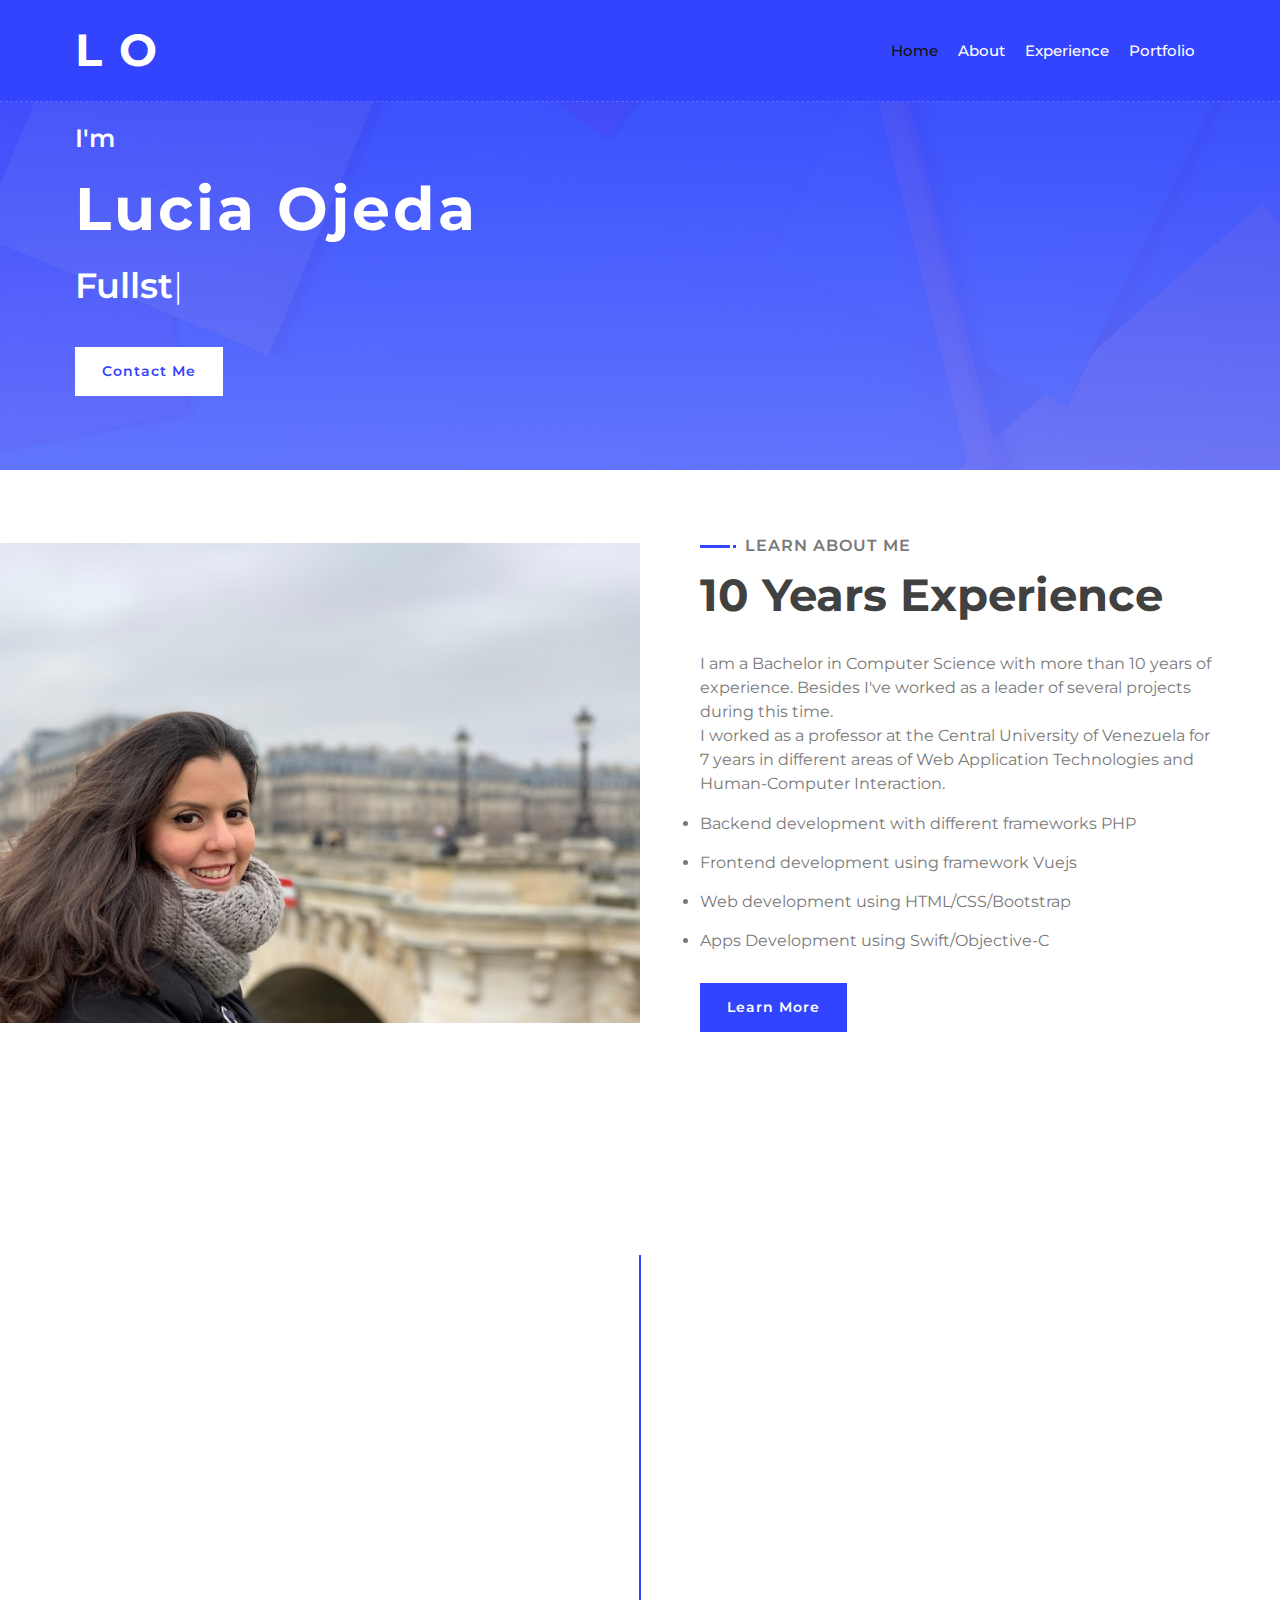
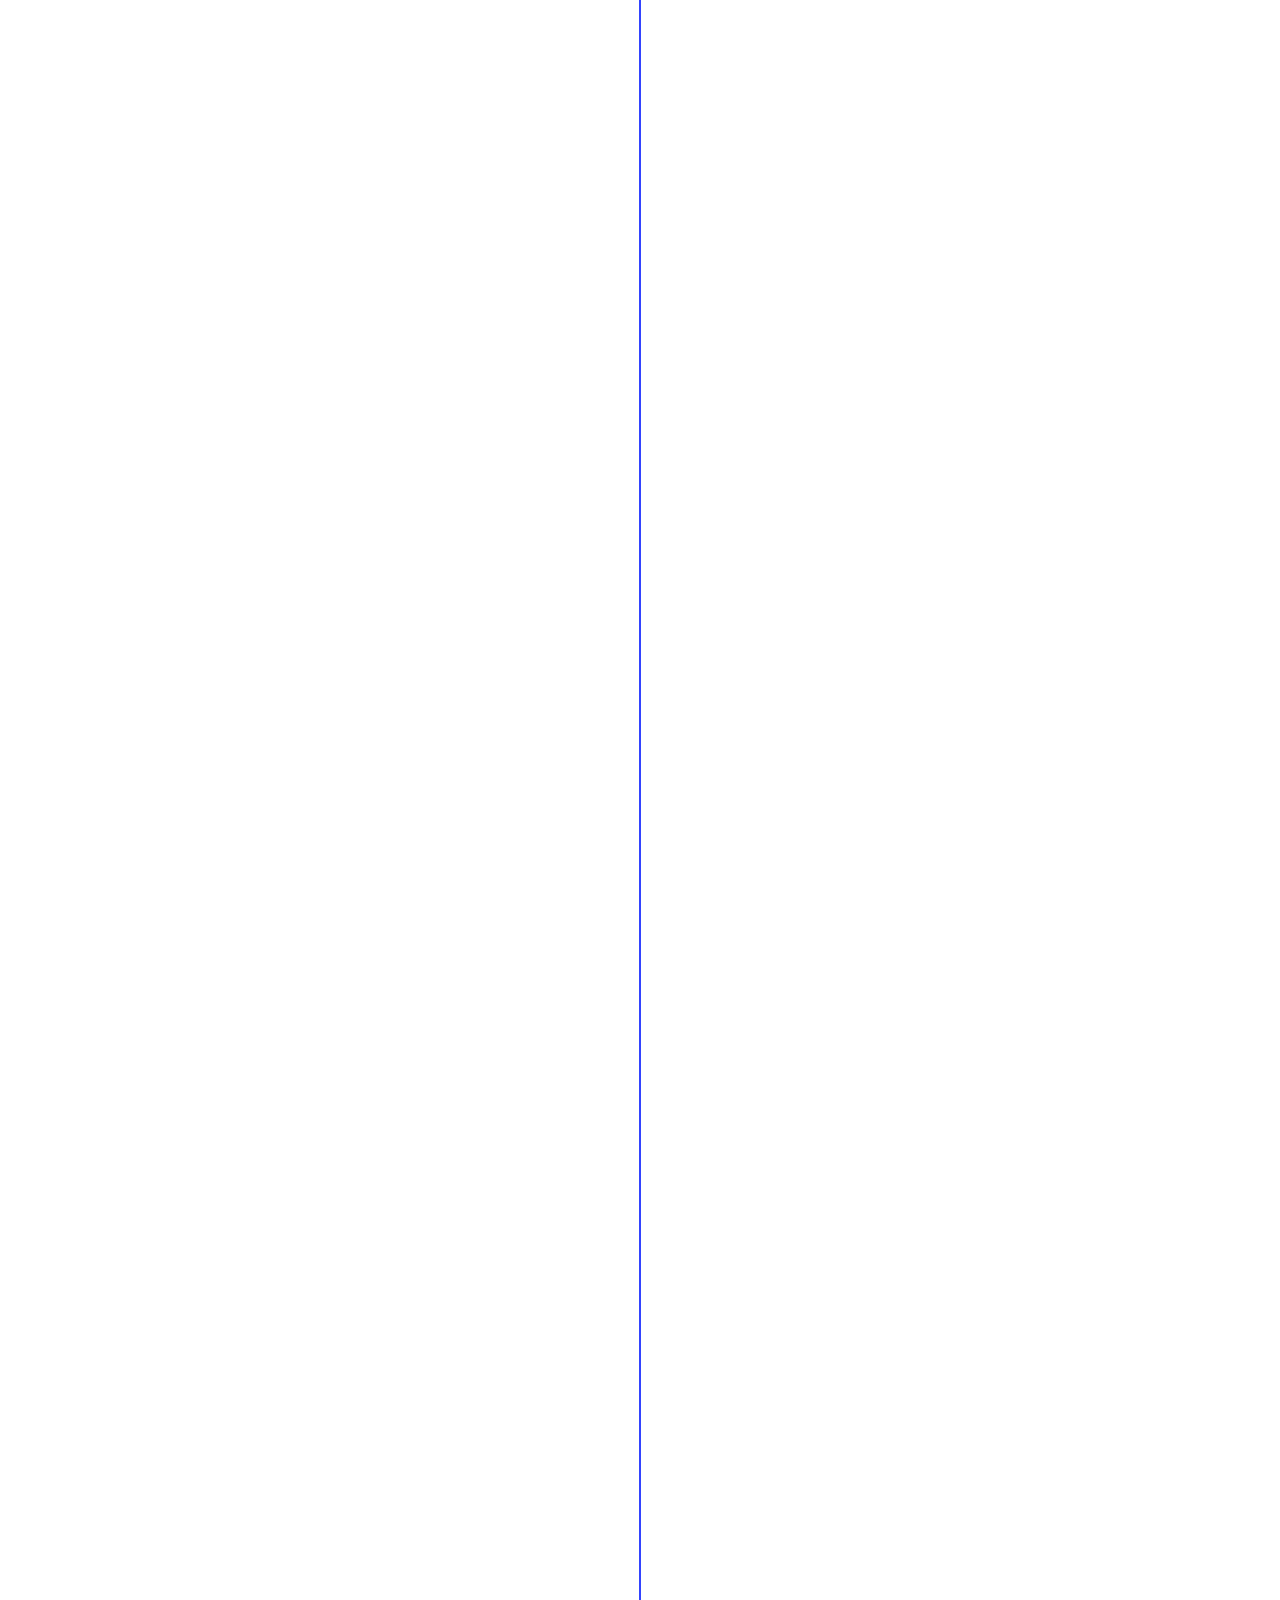
==== commit 1e4ab179: "* Change image files * Add portfolio info * Add bio info" ====
--- a/index.html
+++ b/index.html
@@ -2,7 +2,7 @@
 <html lang="en">
     <head>
         <meta charset="utf-8">
-        <title>DevFolio - Developer Portfolio Template</title>
+        <title>Lucia Ojeda Morales</title>
         <meta content="width=device-width, initial-scale=1.0" name="viewport">
         <meta content="Free Website Template" name="keywords">
         <meta content="Free Website Template" name="description">
@@ -37,14 +37,8 @@
                     <div class="navbar-nav ml-auto">
                         <a href="#home" class="nav-item nav-link active">Home</a>
                         <a href="#about" class="nav-item nav-link">About</a>
-                        <!-- <a href="#service" class="nav-item nav-link">Service</a> -->
                         <a href="#experience" class="nav-item nav-link">Experience</a>
                         <a href="#portfolio" class="nav-item nav-link">Portfolio</a>
-                        <a href="#price" class="nav-item nav-link">Price</a>
-                        <a href="#review" class="nav-item nav-link">Review</a>
-                        <a href="#team" class="nav-item nav-link">Team</a>
-                        <a href="#blog" class="nav-item nav-link">Blog</a>
-                        <a href="#contact" class="nav-item nav-link">Contact</a>
                     </div>
                 </div>
             </div>
@@ -65,14 +59,12 @@
                                 <div class="typed-text">Fullstack Developer, Apps Developer</div>
                             </div>
                             <div class="hero-btn">
-                                <a class="btn" href="">Hire Me</a>
-                                <a class="btn" href="">Contact Me</a>
+                                <a class="btn" href="mailto:me@luciaojeda.dev">Contact Me</a>
                             </div>
                         </div>
                     </div>
                     <div class="col-sm-12 col-md-6 d-none d-md-block">
                         <div class="hero-image">
-                            <!-- <img src="img/hero.png" alt="Hero Image"> -->
                         </div>
                     </div>
                 </div>
@@ -98,7 +90,7 @@
                             </div>
                             <div class="about-text">
                                 <p>
-                                    I’m a Full Stack software developer with more than 10 years of experience. Besides I've worked as a leader of several
+                                    I am a Bachelor in Computer Science with more than 10 years of experience. Besides I've worked as a leader of several
                                     projects during this time. <br/>
                                     I worked as a professor at the Central University of Venezuela for 7 years in different areas of Web Application
                                     Technologies and Human-Computer Interaction.
@@ -118,80 +110,13 @@
                                     <li>Apps Development using Swift/Objective-C</li>
                                 </div>
                             </div>
-                            <a class="btn" href="https://www.linkedin.com/in/lucia-ojeda18/">Learn More</a>
+                            <a class="btn" target="_blank" href="https://www.linkedin.com/in/lucia-ojeda18/">Learn More</a>
                         </div>
                     </div>
                 </div>
             </div>
         </div>
         <!-- About End -->
-        
-        
-        <!-- Service Start -->
-        <!-- <div class="service" id="service">
-            <div class="container">
-                <div class="section-header text-center wow zoomIn" data-wow-delay="0.1s">
-                    <p>What I do</p>
-                    <h2>Awesome Quality Services</h2>
-                </div>
-                <div class="row">
-                    <div class="col-lg-6 wow fadeInUp" data-wow-delay="0.0s">
-                        <div class="service-item">
-                            <div class="service-icon">
-                                <i class="fa fa-laptop"></i>
-                            </div>
-                            <div class="service-text">
-                                <h3>Web Design</h3>
-                                <p>
-                                    Lorem ipsum dolor sit amet elit. Phase nec preti mi. Curabi facilis ornare velit non
-                                </p>
-                            </div>
-                        </div>
-                    </div>
-                    <div class="col-lg-6 wow fadeInUp" data-wow-delay="0.2s">
-                        <div class="service-item">
-                            <div class="service-icon">
-                                <i class="fa fa-laptop-code"></i>
-                            </div>
-                            <div class="service-text">
-                                <h3>Web Development</h3>
-                                <p>
-                                    Lorem ipsum dolor sit amet elit. Phase nec preti mi. Curabi facilis ornare velit non
-                                </p>
-                            </div>
-                        </div>
-                    </div>
-                    <div class="col-lg-6 wow fadeInUp" data-wow-delay="0.4s">
-                        <div class="service-item">
-                            <div class="service-icon">
-                                <i class="fab fa-android"></i>
-                            </div>
-                            <div class="service-text">
-                                <h3>Apps Design</h3>
-                                <p>
-                                    Lorem ipsum dolor sit amet elit. Phase nec preti mi. Curabi facilis ornare velit non
-                                </p>
-                            </div>
-                        </div>
-                    </div>
-                    <div class="col-lg-6 wow fadeInUp" data-wow-delay="0.6s">
-                        <div class="service-item">
-                            <div class="service-icon">
-                                <i class="fab fa-apple"></i>
-                            </div>
-                            <div class="service-text">
-                                <h3>Apps Development</h3>
-                                <p>
-                                    Lorem ipsum dolor sit amet elit. Phase nec preti mi. Curabi facilis ornare velit non
-                                </p>
-                            </div>
-                        </div>
-                    </div>
-                </div>
-            </div>
-        </div> -->
-        <!-- Service End -->
-        
         
          <!-- Experience Start -->
         <div class="experience" id="experience">
@@ -203,7 +128,7 @@
                 <div class="timeline">
                     <div class="timeline-item left wow slideInLeft" data-wow-delay="0.1s">
                         <div class="timeline-text">
-                            <div class="timeline-date">2018 - Now</div>
+                            <div class="timeline-date">Sep 2018 - Now</div>
                             <h2>Fullstack Developer</h2>
                             <h4>Azertium IT. Madrid. Spain</h4>
                             <p>
@@ -214,7 +139,7 @@
                     </div>
                     <div class="timeline-item right wow slideInRight" data-wow-delay="0.1s">
                         <div class="timeline-text">
-                            <div class="timeline-date">2019 - 2020</div>
+                            <div class="timeline-date">Nov 2019 - May 2020</div>
                             <h2>Freelance iOS Expert</h2>
                             <h4>Next U. United States</h4>
                             <p>
@@ -224,7 +149,7 @@
                     </div>
                     <div class="timeline-item left wow slideInLeft" data-wow-delay="0.1s">
                         <div class="timeline-text">
-                            <div class="timeline-date">2017 - 2019</div>
+                            <div class="timeline-date">Sep 2017 - Jan 2019</div>
                             <h2>Freelance Web Developer</h2>
                             <h4>Next U. United States</h4>
                             <p>
@@ -235,7 +160,7 @@
                     </div>
                     <div class="timeline-item right wow slideInRight" data-wow-delay="0.1s">
                         <div class="timeline-text">
-                            <div class="timeline-date">2017 - 2018</div>
+                            <div class="timeline-date">Nov 2014 - Aug 2018</div>
                             <h2>Fullstack Developer / Developer Lead</h2>
                             <h4>Bee Concept Solutions. Bogota. Colombia</h4>
                             <p>
@@ -254,7 +179,7 @@
                     </div>
                     <div class="timeline-item left wow slideInLeft" data-wow-delay="0.1s">
                         <div class="timeline-text">
-                            <div class="timeline-date">2010 - 2017</div>
+                            <div class="timeline-date">Sep 2010 - Jun 2017</div>
                             <h2>Professor</h2>
                             <h4>Central University of Venezuela. Caracas. Venezuela</h4>
                             <p>
@@ -267,7 +192,7 @@
                     </div>
                     <div class="timeline-item right wow slideInRight" data-wow-delay="0.1s">
                         <div class="timeline-text">
-                            <div class="timeline-date">2013 - 2014</div>
+                            <div class="timeline-date">Feb 2013 - Oct 2014</div>
                             <h2>Developer Lead</h2>
                             <h4>La Web Mercadeo Interactivo. Caracas. Venezuela</h4>
                             <p>
@@ -280,7 +205,7 @@
                     </div>
                     <div class="timeline-item left wow slideInLeft" data-wow-delay="0.1s">
                         <div class="timeline-text">
-                            <div class="timeline-date">2011 - 2013</div>
+                            <div class="timeline-date">Mar 2011 - Feb 2013</div>
                             <h2>Developer</h2>
                             <h4>Nova Tecnologia Creativa. Caracas. Venezuela</h4>
                             <p>
@@ -290,7 +215,7 @@
                     </div>
                     <div class="timeline-item right wow slideInRight" data-wow-delay="0.1s">
                         <div class="timeline-text">
-                            <div class="timeline-date">2010 - 2011</div>
+                            <div class="timeline-date">Feb 2010 - Feb 2011</div>
                             <h2>Developer</h2>
                             <h4>Interaxmedia. Caracas. Venezuela</h4>
                             <p>
@@ -299,469 +224,94 @@
                         </div>
                     </div>
                 </div>
+                <header class="section-header text-center wow zoomIn" data-wow-delay="0.1s">
+                    <h2>Education</h2>
+                </header>
+                <div class="timeline">
+                    <div class="timeline-item left wow slideInLeft" data-wow-delay="0.1s">
+                        <div class="timeline-text">
+                            <div class="timeline-date">2004 - 2009</div>
+                            <h2>Central University of Venezuela</h2>
+                            <h4>Caracas. Venezuela</h4>
+                            <p>
+                                Bachelor degree in Computer Science
+                            </p>
+                        </div>
+                    </div>
+                </div>
             </div>
         </div>
         <!-- Job Experience End -->
         
-        
-        <!-- Banner Start -->
-        <div class="banner wow zoomIn" data-wow-delay="0.1s">
-            <div class="container">
-                <div class="section-header text-center">
-                    <p>Reasonable Price</p>
-                    <h2>Get A <span>Special</span> Price</h2>
-                </div>
-                <div class="container banner-text">
-                    <p>
-                        Lorem ipsum dolor sit amet, consectetur adipiscing elit. Phasellus nec pretium mi. Curabitur facilisis ornare velit non vulputate. Aliquam metus tortor, auctor id gravida condimentum, viverra quis sem. Curabitur non nisl nec nisi scelerisque maximus. 
-                    </p>
-                    <a class="btn">Pricing Plan</a>
-                </div>
-            </div>
-        </div>
-        <!-- Banner End -->
-
 
         <!-- Portfolio Start -->
         <div class="portfolio" id="portfolio">
             <div class="container">
                 <div class="section-header text-center wow zoomIn" data-wow-delay="0.1s">
                     <p>My Portfolio</p>
-                    <h2>My Excellent Portfolio</h2>
-                </div>
-                <div class="row">
-                    <div class="col-12">
-                        <ul id="portfolio-filter">
-                            <li data-filter="*" class="filter-active">All</li>
-                            <li data-filter=".filter-1">Web Design</li>
-                            <li data-filter=".filter-2">Mobile Apps</li>
-                            <li data-filter=".filter-3">Game Dev</li>
-                        </ul>
-                    </div>
+                    <h2>Some of my work</h2>
                 </div>
                 <div class="row portfolio-container">
+                    <div class="col-lg-4 col-md-6 col-sm-12 portfolio-item filter-2 wow fadeInUp" data-wow-delay="0.8s">
+                        <div class="portfolio-wrap">
+                            <div class="portfolio-img">
+                                <img src="img/loran.png" alt="loran">
+                            </div>
+                            <div class="portfolio-text">
+                                <h3>Desarrollo Moodle</h3>
+                                <a class="btn" href="https://www.grupo-sm.com/es/content/loran"
+                                    target="_blank">+</a>
+                            </div>
+                        </div>
+                    </div>
                     <div class="col-lg-4 col-md-6 col-sm-12 portfolio-item filter-1 wow fadeInUp" data-wow-delay="0.0s">
                         <div class="portfolio-wrap">
                             <div class="portfolio-img">
-                                <img src="img/portfolio-1.jpg" alt="Image">
-                            </div>
-                            <div class="portfolio-text">
-                                <h3>eCommerce Website</h3>
-                                <a class="btn" href="img/portfolio-1.jpg" data-lightbox="portfolio">+</a>
+                                <img src="img/curso-ios.png" alt="curso-ios">
+                            </div>
+                            <div class="portfolio-text">
+                                <h3>Swift course</h3>
+                                <a class="btn" href="https://www.nextu.com/movil/curso-de-programacion-ios/" target="_blank">+</a>
                             </div>
                         </div>
                     </div>
                     <div class="col-lg-4 col-md-6 col-sm-12 portfolio-item filter-2 wow fadeInUp" data-wow-delay="0.2s">
                         <div class="portfolio-wrap">
                             <div class="portfolio-img">
-                                <img src="img/portfolio-2.jpg" alt="Image">
-                            </div>
-                            <div class="portfolio-text">
-                                <h3>Product Landing Page</h3>
-                                <a class="btn" href="img/portfolio-2.jpg" data-lightbox="portfolio">+</a>
+                                <img src="img/template-eojr.png" alt="oe-jr">
+                            </div>
+                            <div class="portfolio-text">
+                                <h3>Templates Open English Jr</h3>
+                                <a class="btn" href="https://www.openenglish.com/junior/actividades/#carousel" target="_blank">+</a>
                             </div>
                         </div>
                     </div>
                     <div class="col-lg-4 col-md-6 col-sm-12 portfolio-item filter-3 wow fadeInUp" data-wow-delay="0.4s">
                         <div class="portfolio-wrap">
                             <div class="portfolio-img">
-                                <img src="img/portfolio-3.jpg" alt="Image">
-                            </div>
-                            <div class="portfolio-text">
-                                <h3>JavaScript quiz game</h3>
-                                <a class="btn" href="img/portfolio-3.jpg" data-lightbox="portfolio">+</a>
+                                <img src="img/juana-granja.png" alt="juana-ios-granja">
+                            </div>
+                            <div class="portfolio-text">
+                                <h3>iOS Development</h3>
+                                <a class="btn" href="https://apps.apple.com/us/app/play-learn-spanish-farm/id974731637" target="_blank">+</a>
                             </div>
                         </div>
                     </div>
                     <div class="col-lg-4 col-md-6 col-sm-12 portfolio-item filter-1 wow fadeInUp" data-wow-delay="0.6s">
                         <div class="portfolio-wrap">
                             <div class="portfolio-img">
-                                <img src="img/portfolio-4.jpg" alt="Image">
-                            </div>
-                            <div class="portfolio-text">
-                                <h3>JavaScript drawing</h3>
-                                <a class="btn" href="img/portfolio-4.jpg" data-lightbox="portfolio">+</a>
-                            </div>
-                        </div>
-                    </div>
-                    <div class="col-lg-4 col-md-6 col-sm-12 portfolio-item filter-2 wow fadeInUp" data-wow-delay="0.8s">
-                        <div class="portfolio-wrap">
-                            <div class="portfolio-img">
-                                <img src="img/portfolio-5.jpg" alt="Image">
-                            </div>
-                            <div class="portfolio-text">
-                                <h3>Social Mobile Apps</h3>
-                                <a class="btn" href="img/portfolio-5.jpg" data-lightbox="portfolio">+</a>
-                            </div>
-                        </div>
-                    </div>
-                    <div class="col-lg-4 col-md-6 col-sm-12 portfolio-item filter-3 wow fadeInUp" data-wow-delay="1s">
-                        <div class="portfolio-wrap">
-                            <div class="portfolio-img">
-                                <img src="img/portfolio-6.jpg" alt="Image">
-                            </div>
-                            <div class="portfolio-text">
-                                <h3>Company Website</h3>
-                                <a class="btn" href="img/portfolio-6.jpg" data-lightbox="portfolio">+</a>
-                            </div>
-                        </div>
-                    </div>
+                                <img src="img/juana-playa.png" alt="juana-ios-playa">
+                            </div>
+                            <div class="portfolio-text">
+                                <h3>iOS Development</h3>
+                                <a class="btn" href="https://apps.apple.com/us/app/play-learn-spanish-beach/id1019630951" target="_blank">+</a>
+                            </div>
+                        </div>
+                    </div> 
                 </div>
             </div>
         </div>
         <!-- Portfolio End -->
-        
-        
-        <!-- Banner Start -->
-        <div class="banner wow zoomIn" data-wow-delay="0.1s">
-            <div class="container">
-                <div class="section-header text-center">
-                    <p>Awesome Discount</p>
-                    <h2>Get <span>30%</span> Discount</h2>
-                </div>
-                <div class="container banner-text">
-                    <p>
-                        Lorem ipsum dolor sit amet, consectetur adipiscing elit. Phasellus nec pretium mi. Curabitur facilisis ornare velit non vulputate. Aliquam metus tortor, auctor id gravida condimentum, viverra quis sem. Curabitur non nisl nec nisi scelerisque maximus. 
-                    </p>
-                    <a class="btn">Order Now</a>
-                </div>
-            </div>
-        </div>
-        <!-- Banner End -->
-        
-        
-        <!-- Price Start -->
-        <div class="price" id="price">
-            <div class="container">
-                <div class="section-header text-center wow zoomIn" data-wow-delay="0.1s">
-                    <p>Pricing Plan</p>
-                    <h2>Affordable Price</h2>
-                </div>
-                <div class="row">
-                    <div class="col-md-4 wow fadeInUp" data-wow-delay="0.5s">
-                        <div class="price-item">
-                            <div class="price-header">
-                                <div class="price-title">
-                                    <h2>Basic</h2>
-                                </div>
-                                <div class="price-prices">
-                                    <h2><small>$</small>49<span>/ mo</span></h2>
-                                </div>
-                            </div>
-                            <div class="price-body">
-                                <div class="price-description">
-                                    <ul>
-                                        <li>Bootstrap 4</li>
-                                        <li>Font Awesome 5</li>
-                                        <li>Responsive Design</li>
-                                        <li>Browser Compatibility</li>
-                                        <li>Easy To Use</li>
-                                    </ul>
-                                </div>
-                            </div>
-                            <div class="price-footer">
-                                <div class="price-action">
-                                    <a class="btn" href="">Order Now</a>
-                                </div>
-                            </div>
-                        </div>
-                    </div>
-                    <div class="col-md-4 wow fadeInUp" data-wow-delay="0.0s">
-                        <div class="price-item featured-item">
-                            <div class="price-header">
-                                <div class="price-title">
-                                    <h2>Standard</h2>
-                                </div>
-                                <div class="price-prices">
-                                    <h2><small>$</small>99<span>/ mo</span></h2>
-                                </div>
-                            </div>
-                            <div class="price-body">
-                                <div class="price-description">
-                                    <ul>
-                                        <li>Bootstrap 4</li>
-                                        <li>Font Awesome 5</li>
-                                        <li>Responsive Design</li>
-                                        <li>Browser Compatibility</li>
-                                        <li>Easy To Use</li>
-                                    </ul>
-                                </div>
-                            </div>
-                            <div class="price-footer">
-                                <div class="price-action">
-                                    <a class="btn" href="">Order Now</a>
-                                </div>
-                            </div>
-                        </div>
-                    </div>
-                    <div class="col-md-4 wow fadeInUp" data-wow-delay="0.5s">
-                        <div class="price-item">
-                            <div class="price-header">
-                                <div class="price-title">
-                                    <h2>Premium</h2>
-                                </div>
-                                <div class="price-prices">
-                                    <h2><small>$</small>149<span>/ mo</span></h2>
-                                </div>
-                            </div>
-                            <div class="price-body">
-                                <div class="price-description">
-                                    <ul>
-                                        <li>Bootstrap 4</li>
-                                        <li>Font Awesome 5</li>
-                                        <li>Responsive Design</li>
-                                        <li>Browser Compatibility</li>
-                                        <li>Easy To Use</li>
-                                    </ul>
-                                </div>
-                            </div>
-                            <div class="price-footer">
-                                <div class="price-action">
-                                    <a class="btn" href="">Order Now</a>
-                                </div>
-                            </div>
-                        </div>
-                    </div>
-                </div>
-            </div>
-        </div>
-        <!-- Price End -->
-        
-        
-        <!-- Testimonial Start -->
-        <div class="testimonial wow fadeInUp" data-wow-delay="0.1s" id="review">
-            <div class="container">
-                <div class="testimonial-icon">
-                    <i class="fa fa-quote-left"></i>
-                </div>
-                <div class="owl-carousel testimonials-carousel">
-                    <div class="testimonial-item">
-                        <div class="testimonial-img">
-                            <img src="img/testimonial-1.jpg" alt="Image">
-                        </div>
-                        <div class="testimonial-text">
-                            <p>
-                                Lorem ipsum dolor sit amet consec adipis elit. Etiam accums lacus eget velit tincid, quis suscip justo dictum. Lorem ipsum dolor sit amet consec adipis elit.
-                            </p>
-                            <h3>Customer Name</h3>
-                            <h4>Profession</h4>
-                        </div>
-                    </div>
-                    <div class="testimonial-item">
-                        <div class="testimonial-img">
-                            <img src="img/testimonial-2.jpg" alt="Image">
-                        </div>
-                        <div class="testimonial-text">
-                            <p>
-                                Lorem ipsum dolor sit amet consec adipis elit. Etiam accums lacus eget velit tincid, quis suscip justo dictum. Lorem ipsum dolor sit amet consec adipis elit.
-                            </p>
-                            <h3>Customer Name</h3>
-                            <h4>Profession</h4>
-                        </div>
-                    </div>
-                    <div class="testimonial-item">
-                        <div class="testimonial-img">
-                            <img src="img/testimonial-3.jpg" alt="Image">
-                        </div>
-                        <div class="testimonial-text">
-                            <p>
-                                Lorem ipsum dolor sit amet consec adipis elit. Etiam accums lacus eget velit tincid, quis suscip justo dictum. Lorem ipsum dolor sit amet consec adipis elit.
-                            </p>
-                            <h3>Customer Name</h3>
-                            <h4>Profession</h4>
-                        </div>
-                    </div>
-                </div>
-            </div>
-        </div>
-        <!-- Testimonial End -->
-
-
-        <!-- Team Start -->
-        <div class="team" id="team">
-            <div class="container">
-                <div class="section-header text-center wow zoomIn" data-wow-delay="0.1s">
-                    <p>My Team</p>
-                    <h2>Expert Team Members</h2>
-                </div>
-                <div class="row">
-                    <div class="col-lg-6 wow fadeInUp" data-wow-delay="0.0s">
-                        <div class="team-item">
-                            <div class="team-img">
-                                <img src="img/team-1.jpg" alt="Image">
-                            </div>
-                            <div class="team-text">
-                                <h2>Mollie Ross</h2>
-                                <h4>Web Designer</h4>
-                                <p>
-                                    Lorem ipsum dolor sit amet consec adipis elit. Etiam accum lacus
-                                </p>
-                                <div class="team-social">
-                                    <a class="btn" href=""><i class="fab fa-twitter"></i></a>
-                                    <a class="btn" href=""><i class="fab fa-facebook-f"></i></a>
-                                    <a class="btn" href=""><i class="fab fa-linkedin-in"></i></a>
-                                    <a class="btn" href=""><i class="fab fa-instagram"></i></a>
-                                </div>
-                            </div>
-                        </div>
-                    </div>
-                    <div class="col-lg-6 wow fadeInUp" data-wow-delay="0.2s">
-                        <div class="team-item">
-                            <div class="team-img">
-                                <img src="img/team-2.jpg" alt="Image">
-                            </div>
-                            <div class="team-text">
-                                <h2>Dylan Adams</h2>
-                                <h4>Web Developer</h4>
-                                <p>
-                                    Lorem ipsum dolor sit amet consec adipis elit. Etiam accum lacus
-                                </p>
-                                <div class="team-social">
-                                    <a class="btn" href=""><i class="fab fa-twitter"></i></a>
-                                    <a class="btn" href=""><i class="fab fa-facebook-f"></i></a>
-                                    <a class="btn" href=""><i class="fab fa-linkedin-in"></i></a>
-                                    <a class="btn" href=""><i class="fab fa-instagram"></i></a>
-                                </div>
-                            </div>
-                        </div>
-                    </div>
-                    <div class="col-lg-6 wow fadeInUp" data-wow-delay="0.4s">
-                        <div class="team-item">
-                            <div class="team-img">
-                                <img src="img/team-3.jpg" alt="Image">
-                            </div>
-                            <div class="team-text">
-                                <h2>Jennifer Page</h2>
-                                <h4>Apps Designer</h4>
-                                <p>
-                                    Lorem ipsum dolor sit amet consec adipis elit. Etiam accum lacus
-                                </p>
-                                <div class="team-social">
-                                    <a class="btn" href=""><i class="fab fa-twitter"></i></a>
-                                    <a class="btn" href=""><i class="fab fa-facebook-f"></i></a>
-                                    <a class="btn" href=""><i class="fab fa-linkedin-in"></i></a>
-                                    <a class="btn" href=""><i class="fab fa-instagram"></i></a>
-                                </div>
-                            </div>
-                        </div>
-                    </div>
-                    <div class="col-lg-6 wow fadeInUp" data-wow-delay="0.6s">
-                        <div class="team-item">
-                            <div class="team-img">
-                                <img src="img/team-4.jpg" alt="Image">
-                            </div>
-                            <div class="team-text">
-                                <h2>Josh Dunn</h2>
-                                <h4>Apps Developer</h4>
-                                <p>
-                                    Lorem ipsum dolor sit amet consec adipis elit. Etiam accum lacus
-                                </p>
-                                <div class="team-social">
-                                    <a class="btn" href=""><i class="fab fa-twitter"></i></a>
-                                    <a class="btn" href=""><i class="fab fa-facebook-f"></i></a>
-                                    <a class="btn" href=""><i class="fab fa-linkedin-in"></i></a>
-                                    <a class="btn" href=""><i class="fab fa-instagram"></i></a>
-                                </div>
-                            </div>
-                        </div>
-                    </div>
-                </div>
-            </div>
-        </div>
-        <!-- Team End -->
-        
-        
-        <!-- Contact Start -->
-        <div class="contact wow fadeInUp" data-wow-delay="0.1s" id="contact">
-            <div class="container-fluid">
-                <div class="container">
-                    <div class="row align-items-center">
-                        <div class="col-md-4"></div>
-                        <div class="col-md-8">
-                            <div class="contact-form">
-                                <div id="success"></div>
-                                <form name="sentMessage" id="contactForm" novalidate="novalidate">
-                                    <div class="control-group">
-                                        <input type="text" class="form-control" id="name" placeholder="Your Name" required="required" data-validation-required-message="Please enter your name" />
-                                        <p class="help-block"></p>
-                                    </div>
-                                    <div class="control-group">
-                                        <input type="email" class="form-control" id="email" placeholder="Your Email" required="required" data-validation-required-message="Please enter your email" />
-                                        <p class="help-block"></p>
-                                    </div>
-                                    <div class="control-group">
-                                        <input type="text" class="form-control" id="subject" placeholder="Subject" required="required" data-validation-required-message="Please enter a subject" />
-                                        <p class="help-block"></p>
-                                    </div>
-                                    <div class="control-group">
-                                        <textarea class="form-control" id="message" placeholder="Message" required="required" data-validation-required-message="Please enter your message"></textarea>
-                                        <p class="help-block"></p>
-                                    </div>
-                                    <div>
-                                        <button class="btn" type="submit" id="sendMessageButton">Send Message</button>
-                                    </div>
-                                </form>
-                            </div>
-                        </div>
-                    </div>
-                </div>
-            </div>
-        </div>
-        <!-- Contact End -->
-
-
-        <!-- Blog Start -->
-        <div class="blog" id="blog">
-            <div class="container">
-                <div class="section-header text-center wow zoomIn" data-wow-delay="0.1s">
-                    <p>From Blog</p>
-                    <h2>Latest Articles</h2>
-                </div>
-                <div class="row">
-                    <div class="col-lg-6">
-                        <div class="blog-item wow fadeInUp" data-wow-delay="0.1s">
-                            <div class="blog-img">
-                                <img src="img/blog-1.jpg" alt="Blog">
-                            </div>
-                            <div class="blog-text">
-                                <h2>Lorem ipsum dolor sit amet</h2>
-                                <div class="blog-meta">
-                                    <p><i class="far fa-user"></i>Admin</p>
-                                    <p><i class="far fa-list-alt"></i>Web Design</p>
-                                    <p><i class="far fa-calendar-alt"></i>01-Jan-2045</p>
-                                    <p><i class="far fa-comments"></i>5</p>
-                                </div>
-                                <p>
-                                    Lorem ipsum dolor sit amet elit. Nullam commodo mattis mi. Nullam eu erat lectus. Proin viverra risus vitae luctus. Proin ut ante, vitae sapien. Fusce sem ac erat rhoncus, ornare mattis nisl massa et eros vitae pulvin
-                                </p>
-                                <a class="btn" href="">Read More <i class="fa fa-angle-right"></i></a>
-                            </div>
-                        </div>
-                    </div>
-                    <div class="col-lg-6">
-                        <div class="blog-item wow fadeInUp" data-wow-delay="0.3s">
-                            <div class="blog-img">
-                                <img src="img/blog-2.jpg" alt="Blog">
-                            </div>
-                            <div class="blog-text">
-                                <h2>Lorem ipsum dolor sit amet</h2>
-                                <div class="blog-meta">
-                                    <p><i class="far fa-user"></i>Admin</p>
-                                    <p><i class="far fa-list-alt"></i>Apps Design</p>
-                                    <p><i class="far fa-calendar-alt"></i>01-Jan-2045</p>
-                                    <p><i class="far fa-comments"></i>10</p>
-                                </div>
-                                <p>
-                                    Lorem ipsum dolor sit amet elit. Nullam commodo mattis mi. Nullam eu erat lectus. Proin viverra risus vitae luctus. Proin ut ante, vitae sapien. Fusce sem ac erat rhoncus, ornare mattis nisl massa et eros vitae pulvin
-                                </p>
-                                <a class="btn" href="">Read More <i class="fa fa-angle-right"></i></a>
-                            </div>
-                        </div>
-                    </div>
-                </div>
-            </div>
-        </div>
-        <!-- Blog End -->
 
 
         <!-- Footer Start -->
@@ -769,23 +319,19 @@
             <div class="container-fluid">
                 <div class="container">
                     <div class="footer-info">
-                        <h2>Kate Winslet</h2>
-                        <h3>123 Street, New York, USA</h3>
+                        <h2>Lucia Ojeda Morales</h2>
+                        <h3>Madrid, Spain</h3>
                         <div class="footer-menu">
-                            <p>+012 345 67890</p>
-                            <p>info@example.com</p>
+                            <p><a href="mailto:me@luciaojeda.dev">me@luciaojeda.dev</a></p>
                         </div>
                         <div class="footer-social">
-                            <a href=""><i class="fab fa-twitter"></i></a>
-                            <a href=""><i class="fab fa-facebook-f"></i></a>
-                            <a href=""><i class="fab fa-youtube"></i></a>
-                            <a href=""><i class="fab fa-instagram"></i></a>
-                            <a href=""><i class="fab fa-linkedin-in"></i></a>
+                            <a href="https://twitter.com/luchy18"><i class="fab fa-twitter"></i></a>
+                            <a href="https://www.linkedin.com/in/lucia-ojeda18/"><i class="fab fa-linkedin-in"></i></a>
                         </div>
                     </div>
                 </div>
                 <div class="container copyright">
-                    <p>&copy; <a href="#">Your Site Name</a>, All Right Reserved | Designed By <a href="https://htmlcodex.com">HTML Codex</a></p>
+                    <p>&copy; Lucia Ojeda Morales, All Right Reserved | Designed By HTML Codex</p>
                 </div>
             </div>
         </div>
--- a/css/style.css
+++ b/css/style.css
@@ -1500,12 +1500,21 @@
 }
 
 .footer .footer-menu p {
-    color: #ffffff;
     font-size: 22px;
     font-weight: 600;
     line-height: 20px;
     padding: 0 15px;
     border-right: 1px solid #ffffff;
+}
+
+
+.footer .footer-menu a {
+    color: #ffffff;
+}
+
+.footer .footer-menu a:hover {
+    color: #414141;
+    border: none;
 }
 
 .footer .footer-menu p:last-child {
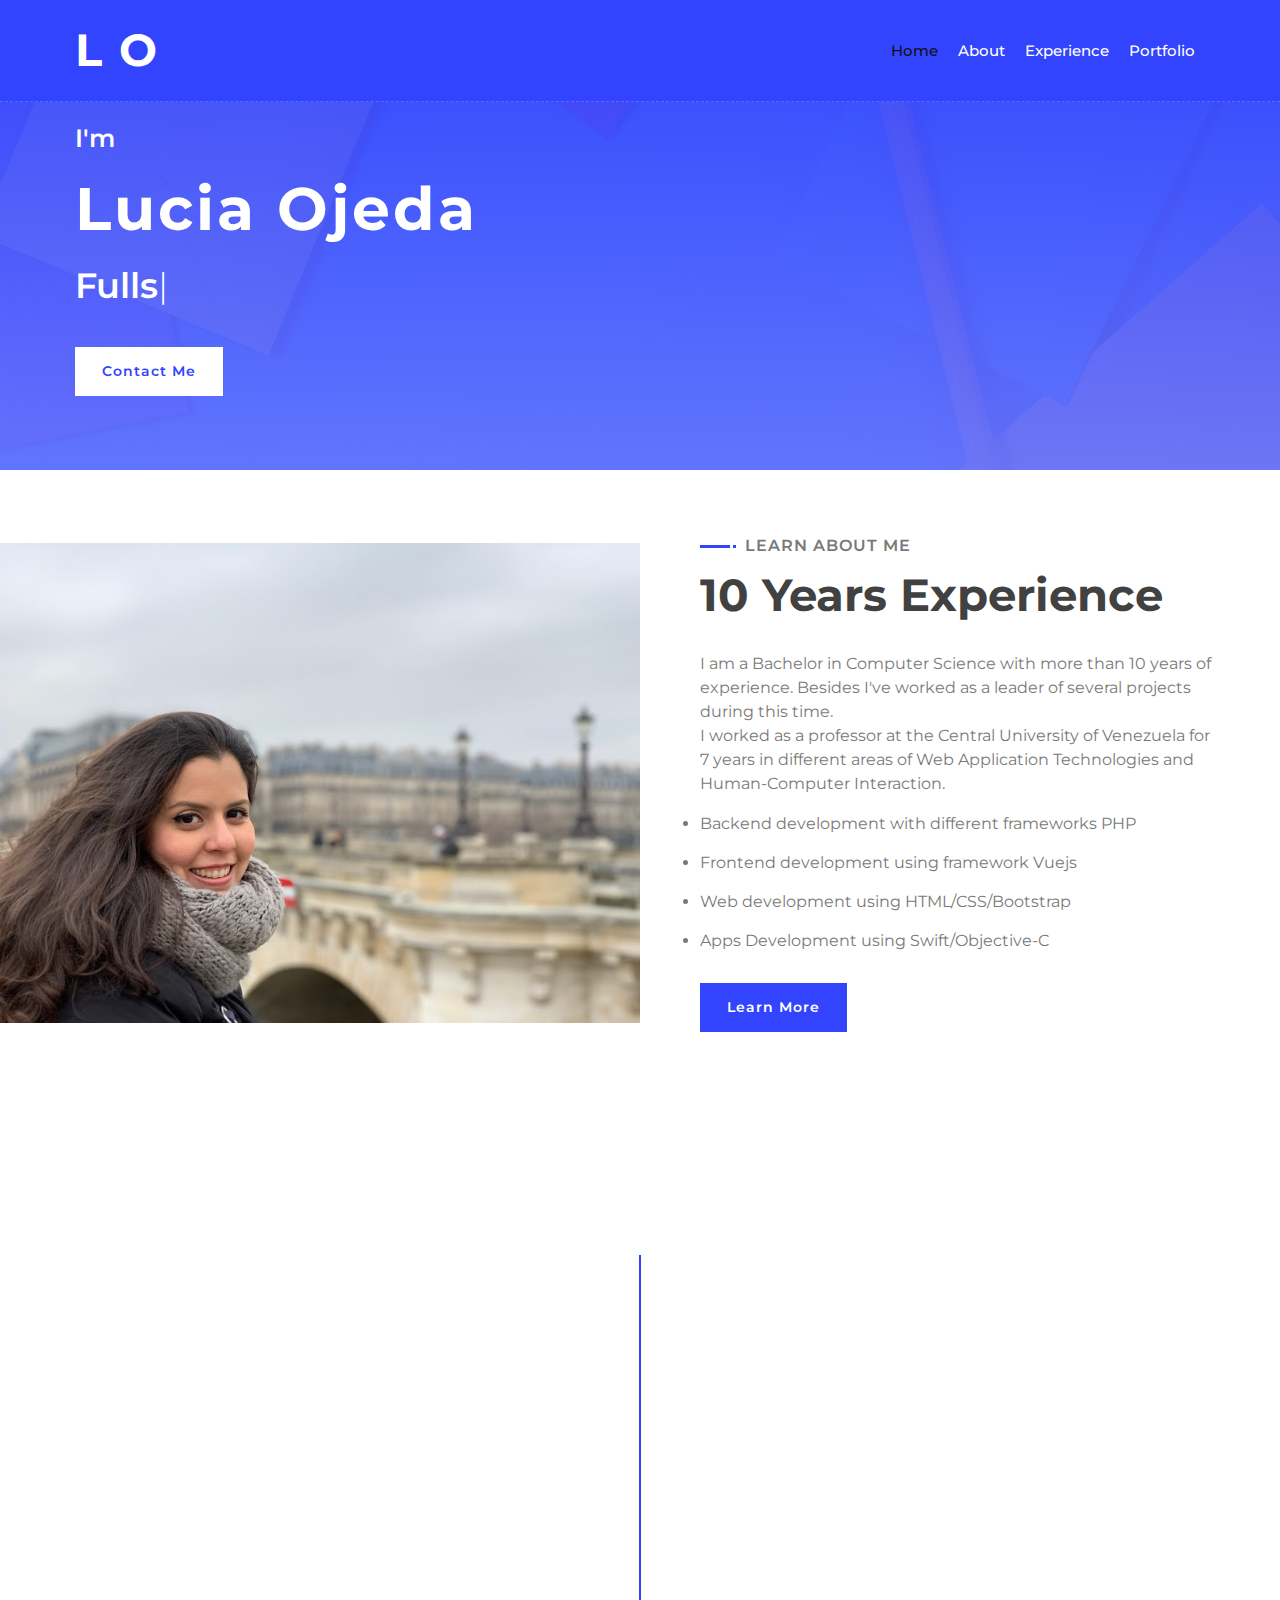
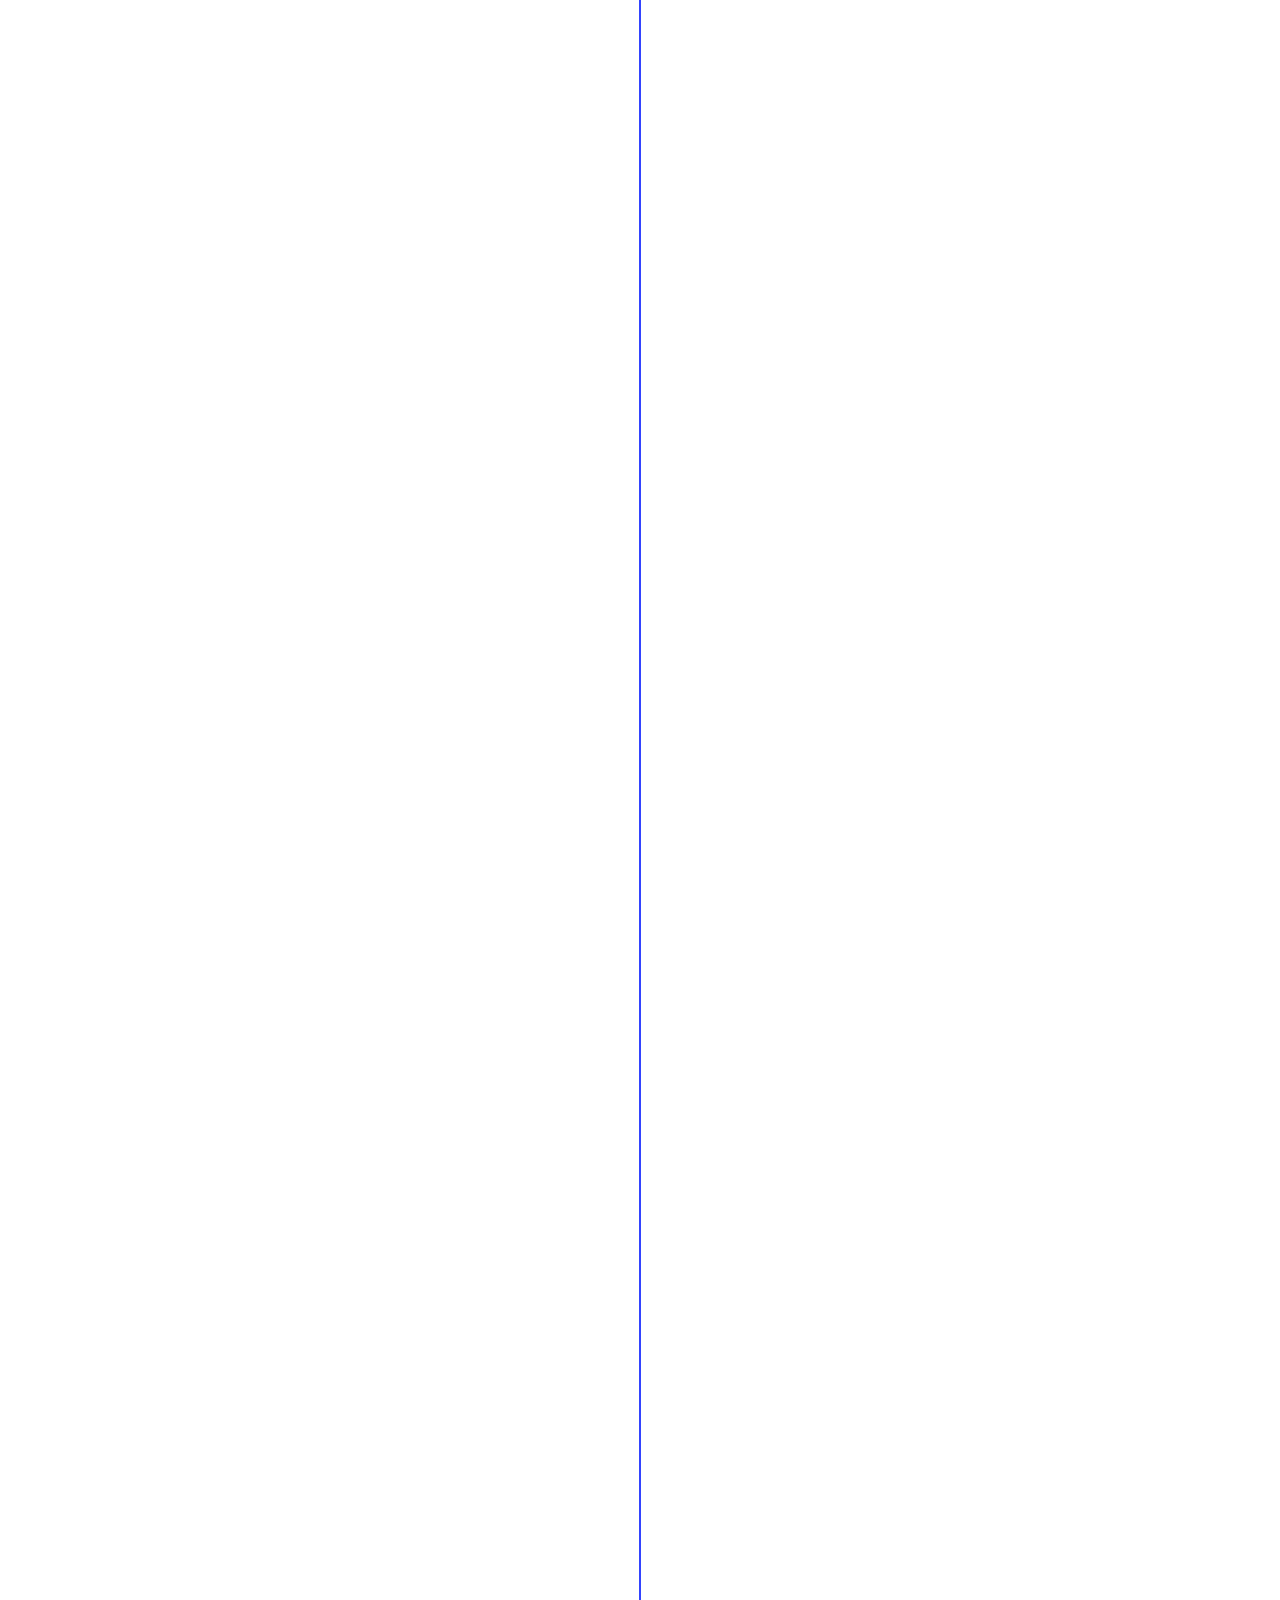
==== commit 9f082959: "* Add favicon * Modify metadata" ====
--- a/index.html
+++ b/index.html
@@ -2,13 +2,20 @@
 <html lang="en">
     <head>
         <meta charset="utf-8">
-        <title>Lucia Ojeda Morales</title>
+        <title>Lucia Ojeda Morales | Developer</title>
         <meta content="width=device-width, initial-scale=1.0" name="viewport">
-        <meta content="Free Website Template" name="keywords">
-        <meta content="Free Website Template" name="description">
+        <meta content="developer,apps,php,ios,javascript,jquery,html,css,vuejs,dev,apps,portfolio" name="keywords">
+        <meta content="Lucia Ojeda Morales, Bachelor in Computer Science and Developer" name="description">
 
         <!-- Favicon -->
-        <link href="img/favicon.ico" rel="icon">
+        <link rel="apple-touch-icon" sizes="144x144" href="/apple-touch-icon.png">
+        <link rel="icon" type="image/png" sizes="32x32" href="/favicon-32x32.png">
+        <link rel="icon" type="image/png" sizes="16x16" href="/favicon-16x16.png">
+        <link rel="icon" href="favicon.ico">
+        <link rel="manifest" href="/site.webmanifest">
+        <link rel="mask-icon" href="/safari-pinned-tab.svg" color="#5bbad5">
+        <meta name="msapplication-TileColor" content="#da532c">
+        <meta name="theme-color" content="#ffffff">
 
         <!-- Google Font -->
         <link href="https://fonts.googleapis.com/css2?family=Montserrat:wght@300;400;500;600;700&display=swap" rel="stylesheet">
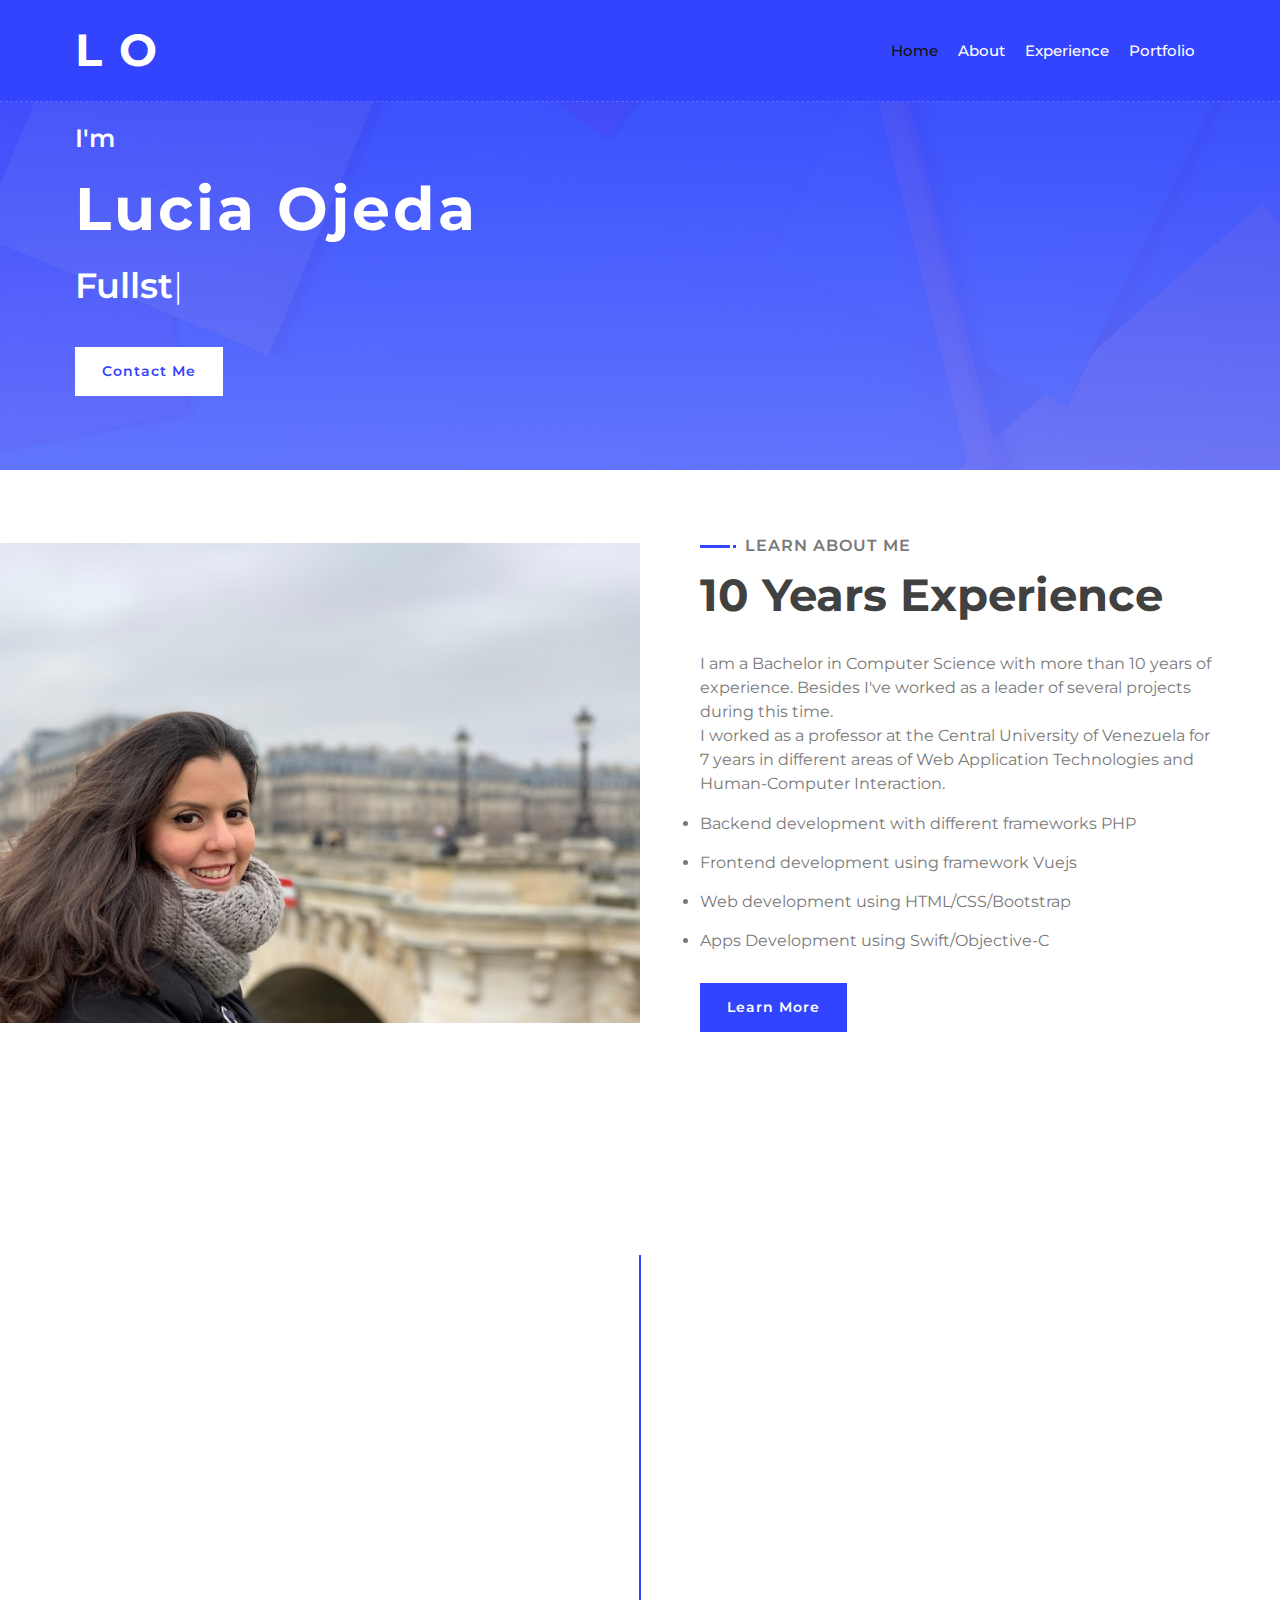
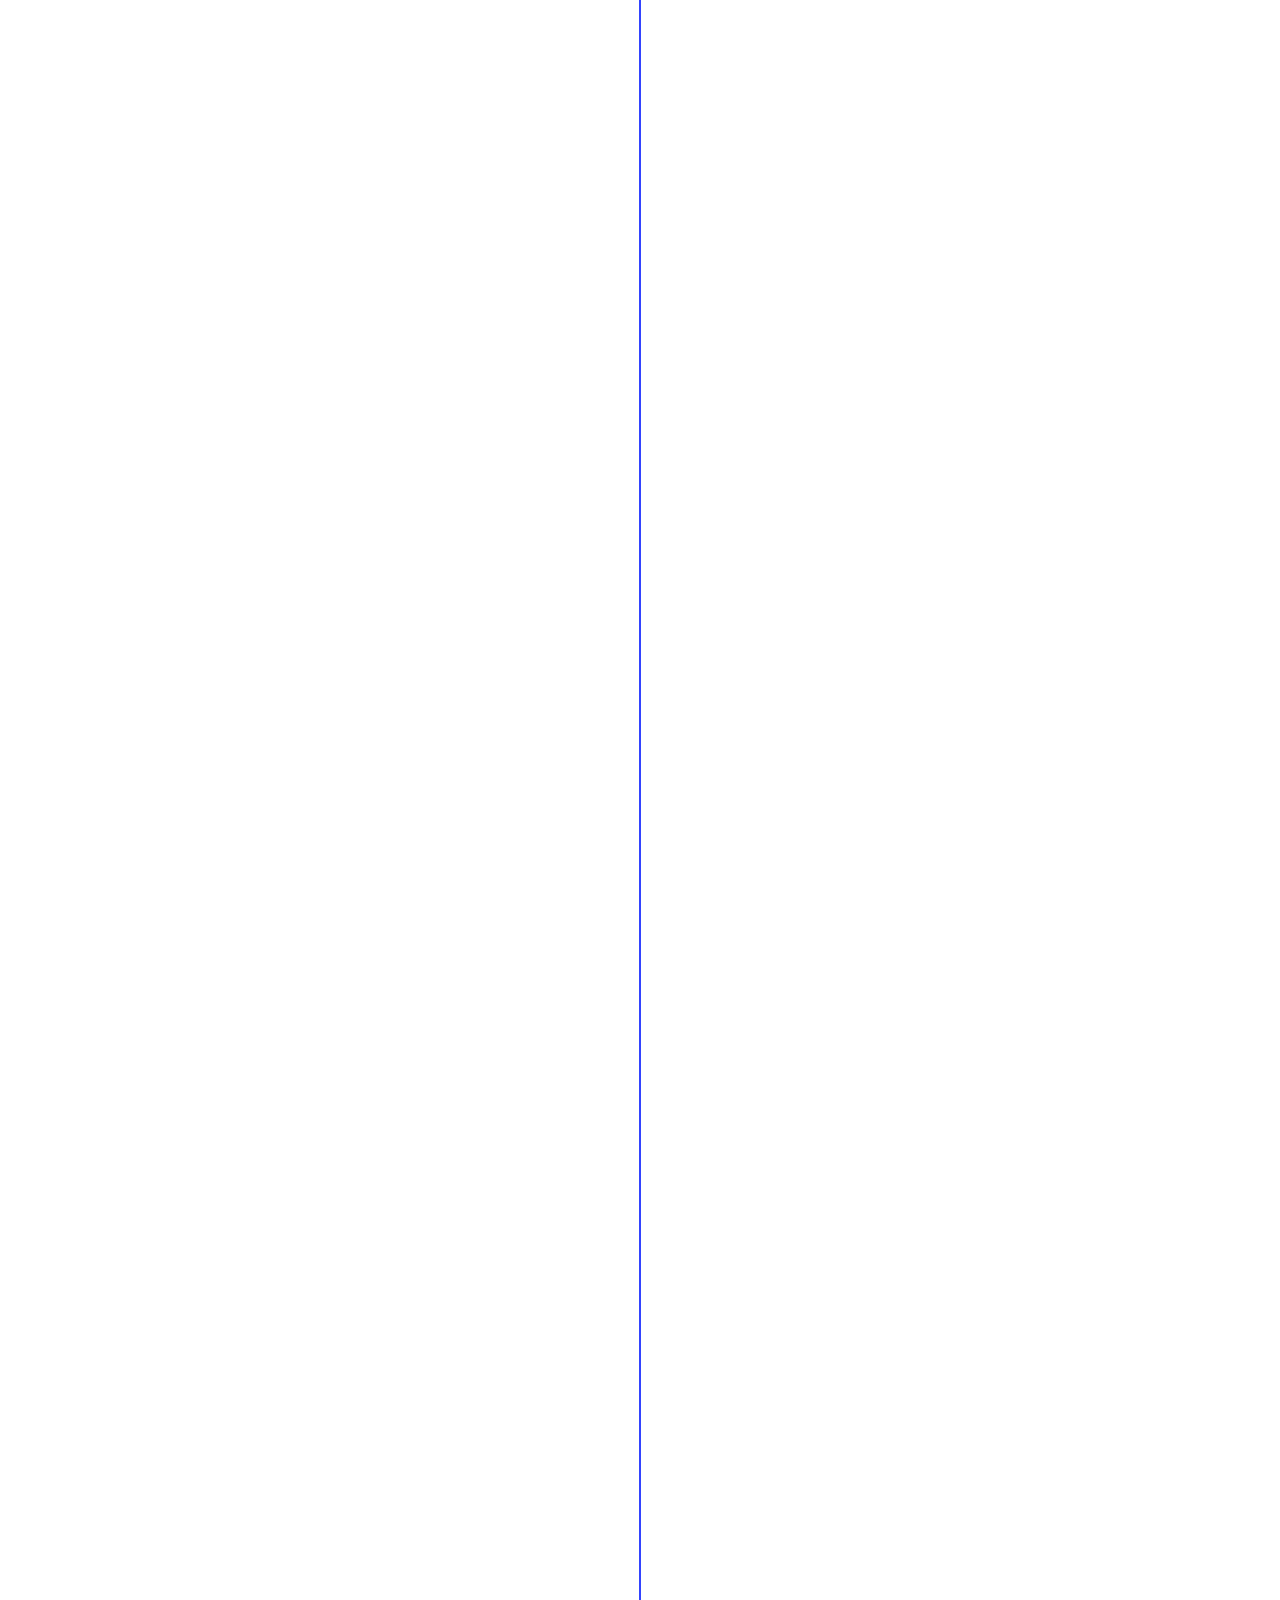
==== commit be2a7726: "* Block auto translate" ====
--- a/index.html
+++ b/index.html
@@ -1,11 +1,20 @@
 <!DOCTYPE html>
-<html lang="en">
+<html lang="en" translate="no">
     <head>
         <meta charset="utf-8">
         <title>Lucia Ojeda Morales | Developer</title>
         <meta content="width=device-width, initial-scale=1.0" name="viewport">
         <meta content="developer,apps,php,ios,javascript,jquery,html,css,vuejs,dev,apps,portfolio" name="keywords">
         <meta content="Lucia Ojeda Morales, Bachelor in Computer Science and Developer" name="description">
+        <!-- Global site tag (gtag.js) - Google Analytics -->
+        <script async src="https://www.googletagmanager.com/gtag/js?id=G-F79MV9986W"></script>
+        <script>
+            window.dataLayer = window.dataLayer || [];
+            function gtag() { dataLayer.push(arguments); }
+            gtag('js', new Date());
+
+            gtag('config', 'G-F79MV9986W');
+        </script>
 
         <!-- Favicon -->
         <link rel="apple-touch-icon" sizes="144x144" href="/apple-touch-icon.png">
